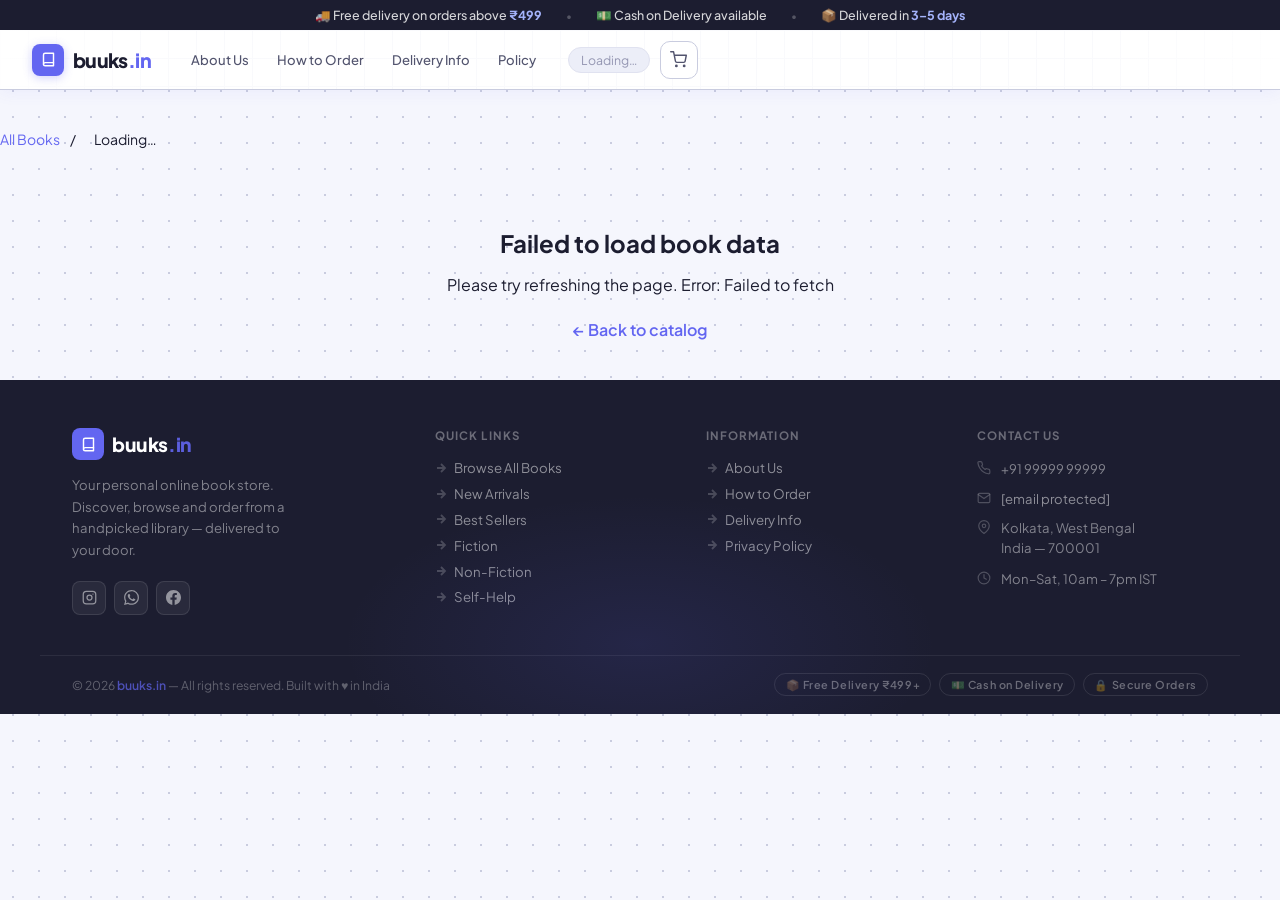
==== product.html @ 6be68ed9 "update" ====
<!DOCTYPE html>
<html lang="en">
<head>
<meta charset="UTF-8"/>
<meta name="viewport" content="width=device-width, initial-scale=1.0"/>
<title>Book Details — Buuks.in</title>
<meta name="description" content="Discover and buy books online at Buuks.in. Free delivery on orders above ₹499."/>
<meta name="keywords" content="buy books online, Indian bookstore, e-books, fiction, non-fiction"/>
<meta property="og:type" content="website"/>
<meta property="og:title" content="Book Details — Buuks.in"/>
<meta property="og:description" content="Discover and buy books online at Buuks.in"/>
<meta property="og:image" content="https://buuks.in/og-image.png"/>
<meta property="og:url" content="https://buuks.in/product.html"/>
<meta name="twitter:card" content="summary_large_image"/>
<meta name="twitter:title" content="Book Details — Buuks.in"/>
<meta name="twitter:description" content="Discover and buy books online at Buuks.in"/>
<meta name="twitter:image" content="https://buuks.in/og-image.png"/>
<link href="https://fonts.googleapis.com/css2?family=Plus+Jakarta+Sans:wght@300;400;500;600;700;800&display=swap" rel="stylesheet"/>
<link rel="stylesheet" href="styles.css">
<style>
.product-hero { display: grid; grid-template-columns: 1fr 1fr; gap: 48px; margin: 60px 0; align-items: start; }
.product-cover-box { position: relative; }
.product-cover { width: 100%; aspect-ratio: 3/4; background: var(--bg-card); border-radius: 12px; overflow: hidden; display: flex; align-items: center; justify-content: center; }
.product-cover img { width: 100%; height: 100%; object-fit: cover; }
.product-info h1 { font-size: 32px; font-weight: 700; margin-bottom: 8px; line-height: 1.2; }
.product-author { font-size: 18px; color: var(--text-secondary); margin-bottom: 24px; }
.product-meta { display: flex; gap: 24px; margin-bottom: 32px; padding: 20px 0; border-top: 1px solid var(--border); border-bottom: 1px solid var(--border); flex-wrap: wrap; }
.pmeta-item { }
.pmeta-label { font-size: 12px; color: var(--text-tertiary); text-transform: uppercase; letter-spacing: 0.5px; margin-bottom: 4px; }
.pmeta-val { font-size: 15px; font-weight: 500; }
.product-desc { margin: 32px 0; line-height: 1.8; color: var(--text-primary); max-height: 400px; overflow-y: auto; padding-right: 12px; }
.product-desc-label { font-size: 12px; text-transform: uppercase; letter-spacing: 0.5px; color: var(--text-tertiary); margin-bottom: 12px; }
.product-desc::-webkit-scrollbar { width: 6px; }
.product-desc::-webkit-scrollbar-track { background: var(--bg-secondary); border-radius: 4px; }
.product-desc::-webkit-scrollbar-thumb { background: var(--border); border-radius: 4px; }
.product-desc::-webkit-scrollbar-thumb:hover { background: var(--text-tertiary); }
.product-price { font-size: 28px; font-weight: 700; margin: 32px 0; }
.product-actions { display: flex; gap: 12px; margin: 32px 0; }
.product-actions button { flex: 1; padding: 16px 24px; border: none; border-radius: 8px; font-size: 15px; font-weight: 600; cursor: pointer; transition: all 0.2s; }
.btn-add-cart { background: var(--accent); color: white; }
.btn-add-cart:hover:not(:disabled) { opacity: 0.9; }
.btn-add-cart.in-cart { background: #10b981; color: white; }
.btn-add-cart:disabled { opacity: 0.5; cursor: not-allowed; }
.btn-order { background: white; color: var(--accent); border: 2px solid var(--accent); }
.btn-order:hover:not(:disabled) { background: var(--accent); color: white; }
.status-badge { display: inline-block; padding: 6px 12px; border-radius: 6px; font-size: 13px; font-weight: 500; margin-bottom: 24px; }
.status-badge.in-stock { background: #EAFCE8; color: #0B7E3A; }
.status-badge.sold-out { background: #FCE8E8; color: #A32D2D; }
.breadcrumb-nav { margin: 40px 0; font-size: 14px; }
.breadcrumb-nav a { color: var(--accent); text-decoration: none; }
.breadcrumb-nav a:hover { text-decoration: underline; }
.breadcrumb-nav span { color: var(--text-secondary); margin: 0 8px; }
.related-books { margin: 80px 0; }
.related-books h2 { font-size: 24px; font-weight: 700; margin-bottom: 32px; }
.related-grid { display: grid; grid-template-columns: repeat(auto-fill, minmax(180px, 1fr)); gap: 24px; }
.error-box { padding: 40px; text-align: center; }
.error-box h2 { font-size: 24px; margin-bottom: 16px; }
.error-box p { color: var(--text-secondary); margin-bottom: 24px; }
.error-box a { color: var(--accent); text-decoration: none; font-weight: 600; }
.loading-state { padding: 60px 20px; text-align: center; }
.loading-state p { color: var(--text-secondary); }
@media (max-width: 768px) {
  .product-hero { grid-template-columns: 1fr; gap: 32px; }
  .product-info h1 { font-size: 24px; }
  .product-meta { gap: 16px; }
  .product-actions { flex-direction: column; }
  .related-grid { grid-template-columns: repeat(auto-fill, minmax(140px, 1fr)); }
}
</style>
</head>
<body>

<!-- ANNOUNCE BAR -->
<div class="announce-bar">
  <span>🚚 Free delivery on orders above <strong>₹499</strong></span>
  <span class="ann-sep">•</span>
  <span>💵 Cash on Delivery available</span>
  <span class="ann-sep">•</span>
  <span>📦 Delivered in <strong>3–5 days</strong></span>
</div>

<!-- TOPBAR -->
<header class="topbar">
  <a class="logo" href="index.html">
    <div class="logo-icon">
      <svg width="15" height="15" viewBox="0 0 24 24" fill="none" stroke="currentColor" stroke-width="2.3" stroke-linecap="round" stroke-linejoin="round"><path d="M4 19.5A2.5 2.5 0 0 1 6.5 17H20"/><path d="M6.5 2H20v20H6.5A2.5 2.5 0 0 1 4 19.5v-15A2.5 2.5 0 0 1 6.5 2z"/></svg>
    </div>
    <span class="logo-name">buuks<span>.in</span></span>
  </a>
  <nav class="nav-links">
    <a href="pages/about.html" class="nav-link">About Us</a>
    <a href="pages/hOrder.html" class="nav-link">How to Order</a>
    <a href="pages/delivery.html" class="nav-link">Delivery Info</a>
    <a href="pages/pPolicy.html" class="nav-link">Policy</a>
  </nav>
  <div class="top-search" style="display:none;">
    <svg width="14" height="14" viewBox="0 0 24 24" fill="none" stroke="currentColor" stroke-width="2" stroke-linecap="round" stroke-linejoin="round"><circle cx="11" cy="11" r="8"/><line x1="21" y1="21" x2="16.65" y2="16.65"/></svg>
    <input type="search" id="searchInput" placeholder="Search title, author, ISBN…"/>
  </div>
  <div class="topbar-right">
    <div class="top-count" id="topCount">Loading…</div>
    <button class="cart-btn" id="cartBtn" title="View Cart">
      <svg width="17" height="17" viewBox="0 0 24 24" fill="none" stroke="currentColor" stroke-width="2" stroke-linecap="round" stroke-linejoin="round"><circle cx="9" cy="21" r="1"/><circle cx="20" cy="21" r="1"/><path d="M1 1h4l2.68 13.39a2 2 0 0 0 2 1.61h9.72a2 2 0 0 0 2-1.61L23 6H6"/></svg>
      <div class="cart-count" id="cartCount">0</div>
    </button>
  </div>
</header>

<!-- BREADCRUMB -->
<div class="container">
  <div class="breadcrumb-nav">
    <a href="index.html">All Books</a>
    <span>/</span>
    <span id="breadcrumbTitle">Loading…</span>
  </div>
</div>

<!-- MAIN CONTENT -->
<main class="container">
  <div id="productContent">
    <div class="loading-state">
      <p>Loading book details…</p>
    </div>
  </div>
</main>

<!-- CART OVERLAY -->
<div class="cart-overlay" id="cartOverlay">
  <div class="cart-backdrop" id="cartBackdrop"></div>
  <div class="cart-panel">
    <div class="cart-header">
      <div class="cart-title">
        <svg width="16" height="16" viewBox="0 0 24 24" fill="none" stroke="currentColor" stroke-width="2.2" stroke-linecap="round" stroke-linejoin="round"><circle cx="9" cy="21" r="1"/><circle cx="20" cy="21" r="1"/><path d="M1 1h4l2.68 13.39a2 2 0 0 0 2 1.61h9.72a2 2 0 0 0 2-1.61L23 6H6"/></svg>
        My Cart
        <span class="cart-title-count" id="cartTitleCount">0 items</span>
      </div>
      <button class="cart-close" id="cartClose">
        <svg width="14" height="14" viewBox="0 0 14 14" fill="none" stroke="currentColor" stroke-width="2"><line x1="1" y1="1" x2="13" y2="13"/><line x1="13" y1="1" x2="1" y2="13"/></svg>
      </button>
    </div>
    <div class="cart-items" id="cartItems">
      <div class="cart-empty">
        <svg width="48" height="48" viewBox="0 0 24 24" fill="none" stroke="currentColor" stroke-width="1" opacity=".25"><circle cx="9" cy="21" r="1"/><circle cx="20" cy="21" r="1"/><path d="M1 1h4l2.68 13.39a2 2 0 0 0 2 1.61h9.72a2 2 0 0 0 2-1.61L23 6H6"/></svg>
        <p>Your cart is empty</p>
        <small>Tap a book to add it to your cart</small>
      </div>
    </div>
    <div class="cart-footer" id="cartFooter" style="display:none">
      <div class="cart-summary">
        <div class="cart-row"><span>Books</span><span id="cartSumItems">0</span></div>
        <div class="cart-row"><span>Subtotal</span><span id="cartSumTotal">₹0</span></div>
        <div class="delivery-row"><span>Delivery</span><span id="cartDelivery">₹50</span></div>
        <div id="freeTip" class="free-tip" style="display:none">🎉 Add <span id="freeAmt"></span> more for <b>FREE delivery!</b></div>
        <div class="cart-total-row"><span>Total Payable</span><span id="cartGrandTotal">₹0</span></div>
      </div>
      <div class="cod-badge">💵 Cash on Delivery · Pay when books arrive</div>
      <div class="cart-checkout-btns">
        <button id="checkoutFormBtn" class="btn-checkout-form">
          <svg width="15" height="15" viewBox="0 0 24 24" fill="none" stroke="currentColor" stroke-width="2.2" stroke-linecap="round" stroke-linejoin="round"><circle cx="9" cy="21" r="1"/><circle cx="20" cy="21" r="1"/><path d="M1 1h4l2.68 13.39a2 2 0 0 0 2 1.61h9.72a2 2 0 0 0 2-1.61L23 6H6"/></svg>
          <span id="checkoutBtnLabel">Place Order Now</span>
        </button>
      </div>
      <button class="btn-clear-cart" id="clearCartBtn">Clear cart</button>
    </div>
  </div>
</div>

<footer>
  <div class="foot-inner">

    <!-- Brand col -->
    <div class="foot-brand-col">
      <a class="foot-logo" href="index.html">
        <div class="foot-logo-icon">
          <svg width="15" height="15" viewBox="0 0 24 24" fill="none" stroke="#fff" stroke-width="2.3" stroke-linecap="round" stroke-linejoin="round"><path d="M4 19.5A2.5 2.5 0 0 1 6.5 17H20"/><path d="M6.5 2H20v20H6.5A2.5 2.5 0 0 1 4 19.5v-15A2.5 2.5 0 0 1 6.5 2z"/></svg>
        </div>
        <span class="foot-logo-name">buuks<span>.in</span></span>
      </a>
      <p class="foot-desc">Your personal online book store. Discover, browse and order from a handpicked library — delivered to your door.</p>
      <div class="foot-social">
        <!-- Instagram -->
        <a href="#" class="foot-social-btn" title="Instagram">
          <svg width="15" height="15" viewBox="0 0 24 24" fill="none" stroke="currentColor" stroke-width="2" stroke-linecap="round" stroke-linejoin="round"><rect x="2" y="2" width="20" height="20" rx="5"/><circle cx="12" cy="12" r="4"/><circle cx="17.5" cy="6.5" r="1" fill="currentColor" stroke="none"/></svg>
        </a>
        <!-- WhatsApp -->
        <a href="#" class="foot-social-btn" title="WhatsApp">
          <svg width="15" height="15" viewBox="0 0 24 24" fill="currentColor"><path d="M17.472 14.382c-.297-.149-1.758-.867-2.03-.967-.273-.099-.471-.148-.67.15-.197.297-.767.966-.94 1.164-.173.199-.347.223-.644.075-.297-.15-1.255-.463-2.39-1.475-.883-.788-1.48-1.761-1.653-2.059-.173-.297-.018-.458.13-.606.134-.133.298-.347.446-.52.149-.174.198-.298.298-.497.099-.198.05-.371-.025-.52-.075-.149-.669-1.612-.916-2.207-.242-.579-.487-.5-.669-.51-.173-.008-.371-.01-.57-.01-.198 0-.52.074-.792.372-.272.297-1.04 1.016-1.04 2.479 0 1.462 1.065 2.875 1.213 3.074.149.198 2.096 3.2 5.077 4.487.709.306 1.262.489 1.694.625.712.227 1.36.195 1.871.118.571-.085 1.758-.719 2.006-1.413.248-.694.248-1.289.173-1.413-.074-.124-.272-.198-.57-.347m-5.421 7.403h-.004a9.87 9.87 0 0 1-5.031-1.378l-.361-.214-3.741.982.998-3.648-.235-.374a9.86 9.86 0 0 1-1.51-5.26c.001-5.45 4.436-9.884 9.888-9.884 2.64 0 5.122 1.03 6.988 2.898a9.825 9.825 0 0 1 2.893 6.994c-.003 5.45-4.437 9.884-9.885 9.884m8.413-18.297A11.815 11.815 0 0 0 12.05 0C5.495 0 .16 5.335.157 11.892c0 2.096.547 4.142 1.588 5.945L.057 24l6.305-1.654a11.882 11.882 0 0 0 5.683 1.448h.005c6.554 0 11.89-5.335 11.893-11.893a11.821 11.821 0 0 0-3.48-8.413Z"/></svg>
        </a>
        <!-- Facebook -->
        <a href="#" class="foot-social-btn" title="Facebook">
          <svg width="15" height="15" viewBox="0 0 24 24" fill="currentColor"><path d="M24 12.073c0-6.627-5.373-12-12-12s-12 5.373-12 12c0 5.99 4.388 10.954 10.125 11.854v-8.385H7.078v-3.47h3.047V9.43c0-3.007 1.792-4.669 4.533-4.669 1.312 0 2.686.235 2.686.235v2.953H15.83c-1.491 0-1.956.925-1.956 1.874v2.25h3.328l-.532 3.47h-2.796v8.385C19.612 23.027 24 18.062 24 12.073z"/></svg>
        </a>
      </div>
    </div>

    <!-- Quick Links -->
    <div>
      <div class="foot-col-title">Quick Links</div>
      <div class="foot-links">
        <a href="#" class="foot-link">
          <svg width="12" height="12" viewBox="0 0 12 12" fill="none" stroke="currentColor" stroke-width="1.8"><path d="M2 6h8M6 2l4 4-4 4"/></svg>
          Browse All Books
        </a>
        <a href="#" class="foot-link">
          <svg width="12" height="12" viewBox="0 0 12 12" fill="none" stroke="currentColor" stroke-width="1.8"><path d="M2 6h8M6 2l4 4-4 4"/></svg>
          New Arrivals
        </a>
        <a href="#" class="foot-link">
          <svg width="12" height="12" viewBox="0 0 12 12" fill="none" stroke="currentColor" stroke-width="1.8"><path d="M2 6h8M6 2l4 4-4 4"/></svg>
          Best Sellers
        </a>
        <a href="#" class="foot-link">
          <svg width="12" height="12" viewBox="0 0 12 12" fill="none" stroke="currentColor" stroke-width="1.8"><path d="M2 6h8M6 2l4 4-4 4"/></svg>
          Fiction
        </a>
        <a href="#" class="foot-link">
          <svg width="12" height="12" viewBox="0 0 12 12" fill="none" stroke="currentColor" stroke-width="1.8"><path d="M2 6h8M6 2l4 4-4 4"/></svg>
          Non-Fiction
        </a>
        <a href="#" class="foot-link">
          <svg width="12" height="12" viewBox="0 0 12 12" fill="none" stroke="currentColor" stroke-width="1.8"><path d="M2 6h8M6 2l4 4-4 4"/></svg>
          Self-Help
        </a>
      </div>
    </div>

    <!-- Info -->
    <div>
      <div class="foot-col-title">Information</div>
      <div class="foot-links">
        <a href="/pages/about.html" class="foot-link">
          <svg width="12" height="12" viewBox="0 0 12 12" fill="none" stroke="currentColor" stroke-width="1.8"><path d="M2 6h8M6 2l4 4-4 4"/></svg>
          About Us
        </a>
        <a href="/pages/hOrder.html" class="foot-link">
          <svg width="12" height="12" viewBox="0 0 12 12" fill="none" stroke="currentColor" stroke-width="1.8"><path d="M2 6h8M6 2l4 4-4 4"/></svg>
          How to Order
        </a>
        <a href="/pages/delivery.html" class="foot-link">
          <svg width="12" height="12" viewBox="0 0 12 12" fill="none" stroke="currentColor" stroke-width="1.8"><path d="M2 6h8M6 2l4 4-4 4"/></svg>
          Delivery Info
        </a>
        <a href="/pages/pPolicy.html" class="foot-link">
          <svg width="12" height="12" viewBox="0 0 12 12" fill="none" stroke="currentColor" stroke-width="1.8"><path d="M2 6h8M6 2l4 4-4 4"/></svg>
          Privacy Policy
        </a>
      </div>
    </div>

    <!-- Contact -->
    <div>
      <div class="foot-col-title">Contact Us</div>
      <div class="foot-contact-item">
        <svg width="14" height="14" viewBox="0 0 24 24" fill="none" stroke="currentColor" stroke-width="2" stroke-linecap="round" stroke-linejoin="round"><path d="M22 16.92v3a2 2 0 0 1-2.18 2 19.79 19.79 0 0 1-8.63-3.07A19.5 19.5 0 0 1 4.69 12 19.79 19.79 0 0 1 1.61 3.18 2 2 0 0 1 3.6 1h3a2 2 0 0 1 2 1.72c.127.96.361 1.903.7 2.81a2 2 0 0 1-.45 2.11L7.91 8.6a16 16 0 0 0 6 6l.91-.91a2 2 0 0 1 2.11-.45c.907.339 1.85.573 2.81.7A2 2 0 0 1 21.73 16z"/></svg>
        <span>+91 99999 99999</span>
      </div>
      <div class="foot-contact-item">
        <svg width="14" height="14" viewBox="0 0 24 24" fill="none" stroke="currentColor" stroke-width="2" stroke-linecap="round" stroke-linejoin="round"><path d="M4 4h16c1.1 0 2 .9 2 2v12c0 1.1-.9 2-2 2H4c-1.1 0-2-.9-2-2V6c0-1.1.9-2 2-2z"/><polyline points="22,6 12,13 2,6"/></svg>
        <a href="/cdn-cgi/l/email-protection#29414c454546694b5c5c425a074047"><span class="__cf_email__" data-cfemail="234b464f4f4c6341565648500d4a4d">[email&#160;protected]</span></a>
      </div>
      <div class="foot-contact-item">
        <svg width="14" height="14" viewBox="0 0 24 24" fill="none" stroke="currentColor" stroke-width="2" stroke-linecap="round" stroke-linejoin="round"><path d="M21 10c0 7-9 13-9 13s-9-6-9-13a9 9 0 0 1 18 0z"/><circle cx="12" cy="10" r="3"/></svg>
        <span>Kolkata, West Bengal<br/>India — 700001</span>
      </div>
      <div class="foot-contact-item" style="margin-top:0.75rem">
        <svg width="14" height="14" viewBox="0 0 24 24" fill="none" stroke="currentColor" stroke-width="2" stroke-linecap="round" stroke-linejoin="round"><circle cx="12" cy="12" r="10"/><polyline points="12 6 12 12 16 14"/></svg>
        <span>Mon–Sat, 10am – 7pm IST</span>
      </div>
    </div>

  </div>

  <!-- Bottom bar -->
  <div class="foot-bottom">
    <div class="foot-copy">© 2026 <span>buuks.in</span> — All rights reserved. Built with ♥ in India</div>
    <div class="foot-badges">
      <span class="foot-badge">📦 Free Delivery ₹499+</span>
      <span class="foot-badge">💵 Cash on Delivery</span>
      <span class="foot-badge">🔒 Secure Orders</span>
      
    </div>
  </div>
</footer>

<!-- ══ CUSTOM ORDER FORM OVERLAY ══ -->
<div class="order-overlay" id="orderOverlay">
  <div class="order-backdrop" id="orderBackdrop"></div>
  <div class="order-modal" id="orderModal">
    <div class="om-header">
      <div class="om-header-left">
        <div class="om-pretitle">buuks.in — Checkout</div>
        <div class="om-title">Complete Your Order</div>
      </div>
      <button class="om-close" id="omClose">
        <svg width="13" height="13" viewBox="0 0 13 13" fill="none" stroke="currentColor" stroke-width="2"><line x1="1" y1="1" x2="12" y2="12"/><line x1="12" y1="1" x2="1" y2="12"/></svg>
      </button>
    </div>

    <!-- Cart summary -->
    <div class="om-cart-summary" id="omCartSummary"></div>

    <!-- Customer form -->
    <div class="om-form" id="omForm">
      <div class="om-row">
        <div class="om-field">
          <label class="om-label">Full Name <span>*</span></label>
          <input class="om-input" id="omName" type="text" placeholder="e.g. Rahul Sharma" autocomplete="name"/>
        </div>
        <div class="om-field">
          <label class="om-label">Phone / WhatsApp <span>*</span></label>
          <input class="om-input" id="omPhone" type="tel" placeholder="e.g. 9830012345" autocomplete="tel"/>
        </div>
      </div>
      <div class="om-field">
        <label class="om-label">Email Address <span>*</span></label>
        <input class="om-input" id="omEmail" type="email" placeholder="e.g. rahul@email.com" autocomplete="email"/>
      </div>
      <div class="om-field">
        <label class="om-label">Delivery Address <span>*</span></label>
        <textarea class="om-textarea" id="omAddress" placeholder="House/Flat No., Street, Area, City, PIN Code" rows="3" autocomplete="street-address"></textarea>
      </div>
      <div class="om-field">
        <label class="om-label">Special Instructions</label>
        <textarea class="om-textarea" id="omNote" placeholder="Any special requests or delivery instructions…" rows="2"></textarea>
      </div>
      <button class="om-submit" id="omSubmit">
        <div class="om-spinner"></div>
        <span class="om-btn-text">
          <svg width="16" height="16" viewBox="0 0 24 24" fill="none" stroke="currentColor" stroke-width="2.5" stroke-linecap="round" stroke-linejoin="round"><polyline points="20 6 9 17 4 12"/></svg>
          Confirm Order
        </span>
      </button>
    </div>
  </div>
</div>

<!-- ══ ORDER SUCCESS OVERLAY ══ -->
<div class="order-success-overlay" id="orderSuccessOverlay">
  <div class="os-confetti" id="osConfetti"></div>
  <div class="os-icon">
    <svg width="40" height="40" viewBox="0 0 24 24" fill="none" stroke="currentColor" stroke-width="2.8" stroke-linecap="round" stroke-linejoin="round">
      <polyline points="20 6 9 17 4 12"/>
    </svg>
  </div>
  <div class="os-label">Order Confirmed</div>
  <div class="os-title">Your order is placed! 🎉</div>
  <div class="os-sub" id="os-sub-msg">We've saved your order. Our team will contact you to confirm delivery!</div>
  <div class="os-order-id" id="osOrderId">Order #BK000001</div>
  <button class="os-back" id="osBackBtn">Continue Shopping</button>
</div>

<!-- JSON-LD STRUCTURED DATA PLACEHOLDER -->
<script type="application/ld+json" id="bookSchemaScript">
{}
</script>

<script src="product-script.js"></script>
</body>
</html>
---- styles.css ----
:root {
  --white:     #ffffff;
  --bg:        #f5f6fd;
  --surface:   #eceef8;
  --border:    #e0e2f0;
  --border2:   #c9ccdf;
  --text:      #1c1d30;
  --text2:     #52546e;
  --text3:     #9496b2;
  --accent:    #6366f1;
  --accent-h:  #4f52e0;
  --accent-bg: #eef0ff;
  --accent-s:  #dde0ff;
  --green:     #15a05b;
  --green-bg:  #e8faf2;
  --red:       #e5495e;
  --red-bg:    #fff0f2;
  --amber:     #d97706;
  --amber-bg:  #fff8ec;
  --sh-sm: 0 1px 4px rgba(28,29,48,0.07);
  --sh-md: 0 4px 18px rgba(28,29,48,0.09);
  --sh-lg: 0 12px 40px rgba(28,29,48,0.13);
  --r: 12px; --r-sm: 8px; --r-lg: 16px;
}
*,*::before,*::after{box-sizing:border-box;margin:0;padding:0}
html{scroll-behavior:smooth}
body{font-family:'Plus Jakarta Sans',sans-serif;background-color:var(--bg);background-image:radial-gradient(var(--border2) 1.2px,transparent 1.2px);background-size:26px 26px;color:var(--text);min-height:100vh;-webkit-font-smoothing:antialiased}

/* ── ANNOUNCE BAR ── */
.announce-bar{
  background:var(--text);
  color:rgba(255,255,255,0.82);
  font-size:0.78rem;font-weight:500;
  text-align:center;padding:0.45rem 1rem;
  display:flex;align-items:center;justify-content:center;
  gap:1.5rem;flex-wrap:wrap;
  position:relative;z-index:400;
}
.announce-bar strong{color:#a5b4fc}
.ann-sep{opacity:0.3;font-size:0.65rem}
@media(max-width:480px){.ann-sep{display:none}.announce-bar{font-size:0.72rem;gap:0.75rem;padding:0.4rem 0.75rem}}

/* ── TRUST STRIP ── */
.trust-strip{
  background:var(--white);
  border-bottom:1.5px solid var(--border);
  padding:0.8rem 2rem;
  display:flex;align-items:center;justify-content:center;
  gap:2.5rem;flex-wrap:wrap;
}
.trust-item{
  display:flex;align-items:center;gap:0.5rem;
  font-size:0.8rem;font-weight:600;color:var(--text2);
  white-space:nowrap;
}
.trust-item svg{color:var(--accent);flex-shrink:0}
.trust-item b{color:var(--text)}
@media(max-width:768px){.trust-strip{gap:1.25rem;padding:0.7rem 1rem}}
@media(max-width:480px){.trust-item{font-size:0.72rem}.trust-strip{gap:0.9rem;padding:0.6rem 0.75rem}}

/* ── TOPBAR ── */
.topbar{
  background-color: var(--white);
  background-image:
    linear-gradient(var(--border) 1px, transparent 1px),
    linear-gradient(90deg, var(--border) 1px, transparent 1px);
  background-size: 28px 28px;
  border-bottom: 1.5px solid var(--border2);
  position:sticky;top:0;z-index:300;
  height:60px;
  display:flex;align-items:center;
  padding:0 2rem;gap:1.25rem;
  box-shadow: 0 2px 16px rgba(99,102,241,0.07);
}
/* white centre fade so text is readable over grid */
.topbar::before{
  content:'';position:absolute;inset:0;pointer-events:none;
  background:
    linear-gradient(90deg,
      rgba(255,255,255,0.97) 0%,
      rgba(255,255,255,0.82) 14%,
      rgba(255,255,255,0.82) 86%,
      rgba(255,255,255,0.97) 100%
    );
}

.logo{display:flex;align-items:center;gap:0.55rem;text-decoration:none;flex-shrink:0;position:relative;z-index:1}
.logo-icon{
  width:32px;height:32px;
  background:var(--accent);border-radius:8px;
  display:grid;place-items:center;color:#fff;
  box-shadow:0 2px 10px rgba(99,102,241,0.3);
  flex-shrink:0;
}
.logo-name{font-size:1.22rem;font-weight:800;color:var(--text);letter-spacing:-0.03em}
.logo-name span{color:var(--accent)}

/* nav links */
.nav-links{display:flex;align-items:center;gap:0.25rem;margin-left:0.5rem;position:relative;z-index:1}
.nav-link{
  font-size:0.82rem;font-weight:500;color:var(--text2);
  text-decoration:none;padding:0.35rem 0.75rem;border-radius:7px;
  transition:all 0.15s;white-space:nowrap;
}
.nav-link:hover{color:var(--accent);background:var(--accent-bg)}
.nav-link.active{color:var(--accent);background:var(--accent-bg);border:1px solid var(--accent-s)}

.top-search{flex:1;max-width:380px;position:relative;margin-left:auto;z-index:1}
.top-search svg{position:absolute;left:0.8rem;top:50%;transform:translateY(-50%);color:var(--text3);pointer-events:none}
.top-search input{
  width:100%;height:37px;
  padding:0 0.9rem 0 2.4rem;
  border:1.5px solid var(--border2);
  border-radius:9px;background:var(--surface);
  font-family:'Plus Jakarta Sans',sans-serif;
  font-size:0.855rem;color:var(--text);
  outline:none;
  transition:border-color 0.15s,box-shadow 0.15s,background 0.15s;
}
.top-search input:focus{
  border-color:var(--accent);background:var(--white);
  box-shadow:0 0 0 3px rgba(99,102,241,0.12);
}
.top-search input::placeholder{color:var(--text3)}

.topbar-right{display:flex;align-items:center;gap:0.6rem;flex-shrink:0;position:relative;z-index:1}
.top-count{
  font-size:0.77rem;color:var(--text3);
  background:var(--surface);border:1px solid var(--border);
  padding:0.25rem 0.75rem;border-radius:20px;white-space:nowrap;
}
.top-count strong{color:var(--accent);font-weight:700}

/* Cart button */
.cart-btn{
  position:relative;width:38px;height:38px;
  border:1.5px solid var(--border2);border-radius:10px;
  background:var(--white);cursor:pointer;
  display:grid;place-items:center;
  color:var(--text2);transition:all 0.15s;flex-shrink:0;z-index:1;
}
.cart-btn:hover{border-color:var(--accent);color:var(--accent);background:var(--accent-bg)}
.cart-count{
  position:absolute;top:-5px;right:-5px;
  min-width:17px;height:17px;
  background:var(--red);color:#fff;
  border-radius:20px;font-size:0.65rem;font-weight:700;
  display:none;align-items:center;justify-content:center;
  padding:0 3px;border:2px solid var(--white);
}
.cart-count.show{display:flex}

/* mobile */
@media(max-width:768px){
  .nav-links{display:none !important}
  .topbar{padding:0 1rem;height:54px;gap:0.5rem}
  .top-count{display:none}
  .top-search{max-width:150px}
  .top-search input{font-size:0.78rem}
  .logo-name{font-size:1rem}
}
@media(max-width:600px){
  .topbar{gap:0.4rem;padding:0 0.75rem}
  .top-search{max-width:120px}
  .top-search input{font-size:0.75rem;height:34px;padding:0 0.7rem 0 2.2rem}
  .logo-name{font-size:0.95rem}
}
@media(max-width:480px){
  .top-search{max-width:none}
}

/* ── HERO ── */
.hero{
  background:var(--white);
  border-bottom:1px solid var(--border);
  padding:3.2rem 1.5rem 2.8rem;
  text-align:center;
  position:relative;overflow:hidden;
  min-height:320px;
  display:flex;flex-direction:column;align-items:center;justify-content:center;
}
/* large soft orbs */
.hero::before{
  content:'';position:absolute;inset:0;pointer-events:none;
  background:
    radial-gradient(circle 280px at 12% 40%, rgba(99,102,241,0.07), transparent),
    radial-gradient(circle 220px at 88% 30%, rgba(139,92,246,0.06), transparent),
    radial-gradient(circle 180px at 50% 95%, rgba(99,102,241,0.05), transparent);
}
.hero-badge{display:inline-flex;align-items:center;gap:0.38rem;background:var(--accent-bg);color:var(--accent);font-size:0.7rem;font-weight:700;letter-spacing:0.08em;text-transform:uppercase;padding:0.28rem 0.8rem;border-radius:20px;border:1px solid var(--accent-s);margin-bottom:1.1rem;position:relative;z-index:1}
.hero-badge span{width:6px;height:6px;background:var(--accent);border-radius:50%;display:inline-block}
.hero h1{font-size:clamp(1.8rem,4.5vw,3.2rem);font-weight:800;color:var(--text);line-height:1.15;letter-spacing:-0.03em;position:relative;z-index:1}
.hero h1 b{color:var(--accent)}
.hero-sub{margin:0.9rem auto 0;max-width:440px;font-size:0.97rem;color:var(--text2);line-height:1.65;position:relative;z-index:1}
.hero-stats{display:flex;justify-content:center;gap:0;margin-top:2rem;background:var(--surface);border:1px solid var(--border);border-radius:var(--r-lg);overflow:hidden;max-width:420px;margin-inline:auto;position:relative;z-index:1;margin-top:2rem}
.hstat{flex:1;padding:0.9rem 0.5rem;text-align:center;border-right:1px solid var(--border)}
.hstat:last-child{border-right:none}
.hstat-n{font-size:1.55rem;font-weight:800;color:var(--text);line-height:1;letter-spacing:-0.02em}
.hstat-l{font-size:0.68rem;color:var(--text3);margin-top:0.2rem;font-weight:500;letter-spacing:0.04em;text-transform:uppercase}

/* floating SVG elements */
.hero-floats{position:absolute;inset:0;pointer-events:none;overflow:hidden;z-index:0}
.hf{position:absolute;opacity:0.055;}
/* gentle slow float animation */
@keyframes hfloat{
  0%,100%{transform:translateY(0px) rotate(0deg)}
  33%{transform:translateY(-10px) rotate(3deg)}
  66%{transform:translateY(5px) rotate(-2deg)}
}
@keyframes hfloat2{
  0%,100%{transform:translateY(0px) rotate(0deg)}
  33%{transform:translateY(8px) rotate(-4deg)}
  66%{transform:translateY(-6px) rotate(2deg)}
}
.hf:nth-child(1){top:8%;left:4%;animation:hfloat 9s ease-in-out infinite}
.hf:nth-child(2){top:15%;right:5%;animation:hfloat2 11s ease-in-out infinite}
.hf:nth-child(3){bottom:10%;left:8%;animation:hfloat2 13s ease-in-out infinite}
.hf:nth-child(4){bottom:18%;right:4%;animation:hfloat 10s ease-in-out infinite}
.hf:nth-child(5){top:45%;left:0.5%;animation:hfloat 14s ease-in-out infinite}
.hf:nth-child(6){top:30%;right:1%;animation:hfloat2 12s ease-in-out infinite}
/* tiny ink dots scattered */
.hf-dot{position:absolute;border-radius:50%;background:var(--accent);opacity:0.08}

/* ── FILTER BAR ── */
.filter-bar{background:rgba(255,255,255,0.95);backdrop-filter:blur(12px);border-bottom:1px solid var(--border);padding:0.65rem 1.5rem;display:flex;gap:0.45rem;align-items:center;flex-wrap:nowrap;overflow-x:auto;position:sticky;top:56px;z-index:200;-webkit-overflow-scrolling:touch;scrollbar-width:none}
.filter-bar::-webkit-scrollbar{display:none}
.fchip{height:30px;padding:0 0.8rem;border:1.5px solid var(--border);border-radius:20px;background:var(--white);font-family:'Plus Jakarta Sans',sans-serif;font-size:0.8rem;color:var(--text2);cursor:pointer;outline:none;appearance:none;white-space:nowrap;flex-shrink:0;transition:all 0.15s}
.fchip:hover,.fchip:focus{border-color:var(--accent);color:var(--accent)}
.fchip.on{background:var(--accent-bg);border-color:var(--accent);color:var(--accent);font-weight:600}
select.fchip{padding-right:1.7rem;background-image:url("data:image/svg+xml,%3Csvg xmlns='http://www.w3.org/2000/svg' width='10' height='6'%3E%3Cpath fill='%239496b2' d='M5 6L0 0h10z'/%3E%3C/svg%3E");background-repeat:no-repeat;background-position:right 0.6rem center}
.fdivider{width:1px;height:18px;background:var(--border);flex-shrink:0;margin:0 0.1rem}
.view-tog{margin-left:auto;flex-shrink:0;display:flex;background:var(--surface);border-radius:8px;padding:3px;gap:2px}
.vbtn{width:28px;height:26px;border:none;background:transparent;border-radius:5px;cursor:pointer;display:grid;place-items:center;color:var(--text3);transition:all 0.15s}
.vbtn.on{background:var(--white);color:var(--accent);box-shadow:var(--sh-sm)}

/* ── ACTIVE TAGS ── */
.atags{display:flex;gap:0.35rem;flex-wrap:wrap;padding:0.55rem 1.5rem 0;min-height:0}
.atag{display:inline-flex;align-items:center;gap:0.3rem;height:24px;padding:0 0.6rem;background:var(--accent-bg);color:var(--accent);border:1px solid var(--accent-s);border-radius:20px;font-size:0.74rem;font-weight:600;cursor:pointer;transition:background 0.12s}
.atag:hover{background:var(--accent-s)}

/* ── RESULTS ROW ── */
.results-row{padding:0.6rem 1.5rem 0.4rem;display:flex;align-items:center;justify-content:space-between;gap:0.75rem;flex-wrap:wrap}
.rtext{font-size:0.8rem;color:var(--text3)}
.rtext strong{color:var(--text);font-weight:600}
.sort-row{display:flex;align-items:center;gap:0.4rem}
.sort-lbl{font-size:0.77rem;color:var(--text3);white-space:nowrap}
select.sort-sel{height:28px;padding:0 1.5rem 0 0.6rem;border:1.5px solid var(--border);border-radius:7px;background:var(--white);font-family:'Plus Jakarta Sans',sans-serif;font-size:0.78rem;color:var(--text);cursor:pointer;outline:none;appearance:none;background-image:url("data:image/svg+xml,%3Csvg xmlns='http://www.w3.org/2000/svg' width='10' height='6'%3E%3Cpath fill='%239496b2' d='M5 6L0 0h10z'/%3E%3C/svg%3E");background-repeat:no-repeat;background-position:right 0.45rem center;transition:border-color 0.15s}
select.sort-sel:focus{border-color:var(--accent)}

/* ── CATALOG GRID ── */
#catalog{padding:1rem 1.5rem 5rem;display:grid;grid-template-columns:repeat(auto-fill,minmax(175px,1fr));gap:1.1rem}
#catalog.list-view{grid-template-columns:1fr;gap:0.45rem}

/* ── BOOK CARD ── */
.bcard{background:var(--white);border:1px solid var(--border);border-radius:var(--r-lg);overflow:hidden;display:flex;flex-direction:column;transition:box-shadow 0.2s,transform 0.2s,border-color 0.2s;animation:fadeUp 0.32s ease both;cursor:pointer}
@keyframes fadeUp{from{opacity:0;transform:translateY(10px)}to{opacity:1;transform:translateY(0)}}
.bcard:hover{box-shadow:var(--sh-lg);transform:translateY(-3px);border-color:var(--border2)}
.cover{position:relative;padding-top:142%;background:linear-gradient(145deg,var(--surface),#e4e6f5);overflow:hidden;flex-shrink:0}
.cover img{position:absolute;inset:0;width:100%;height:100%;object-fit:cover;transition:transform 0.4s ease}
.bcard:hover .cover img{transform:scale(1.04)}
.cover-ph{position:absolute;inset:0;display:flex;flex-direction:column;align-items:center;justify-content:center;gap:0.6rem;padding:1.2rem;text-align:center}
.cover-ph-ico{width:42px;height:42px;background:var(--border);border-radius:10px;display:grid;place-items:center;color:var(--text3)}
.cover-ph-t{font-size:0.82rem;font-weight:600;color:var(--text2);line-height:1.3}
.sbadge{position:absolute;top:8px;right:8px;font-size:0.62rem;font-weight:700;letter-spacing:0.05em;text-transform:uppercase;padding:0.2rem 0.5rem;border-radius:20px}
.sbadge.in{background:var(--green-bg);color:var(--green)}
.sbadge.out{background:var(--red-bg);color:var(--red)}
.gpill{position:absolute;bottom:8px;left:8px;font-size:0.62rem;font-weight:600;padding:0.2rem 0.55rem;border-radius:20px;background:rgba(255,255,255,0.92);color:var(--text2);border:1px solid rgba(255,255,255,0.7);backdrop-filter:blur(4px);max-width:110px;white-space:nowrap;overflow:hidden;text-overflow:ellipsis}
.cbody{padding:0.85rem 0.9rem 0;display:flex;flex-direction:column;gap:0.18rem;flex:1}
.ctitle{font-size:0.93rem;font-weight:700;color:var(--text);line-height:1.3;letter-spacing:-0.01em}
.cauthor{font-size:0.78rem;color:var(--text2);font-weight:400}
.cmeta{display:flex;flex-wrap:wrap;gap:0.3rem;margin-top:0.25rem}
.ctag{font-size:0.67rem;font-weight:500;background:var(--surface);color:var(--text3);padding:0.15rem 0.45rem;border-radius:5px}
.cfoot{padding:0.65rem 0.9rem 0.85rem;display:flex;align-items:center;justify-content:space-between;border-top:1px solid var(--border);margin-top:0.65rem;gap:0.5rem}
.cprice{font-size:1.05rem;font-weight:800;color:var(--text);letter-spacing:-0.02em;flex-shrink:0}
.btn-addcart{height:30px;padding:0 0.8rem;background:var(--accent);color:#fff;border:none;border-radius:7px;font-family:'Plus Jakarta Sans',sans-serif;font-size:0.75rem;font-weight:600;cursor:pointer;display:flex;align-items:center;gap:0.3rem;transition:background 0.15s,transform 0.1s;white-space:nowrap;flex-shrink:0}
.btn-addcart:hover{background:var(--accent-h)}
.btn-addcart:active{transform:scale(0.95)}
.btn-addcart.in-cart{background:var(--green);gap:0.3rem}
.btn-addcart.sold{background:var(--surface);color:var(--text3);cursor:not-allowed;pointer-events:none}

/* ── LIST VIEW ── */
.list-view .bcard{flex-direction:row;border-radius:var(--r);max-height:105px}
.list-view .cover{width:70px;min-width:70px;padding-top:0;height:105px;border-radius:0}
.list-view .cover img{position:static;width:70px;height:105px}
.list-view .gpill,.list-view .sbadge{display:none}
.list-view .cbody{flex-direction:row;align-items:center;gap:0.75rem;padding:0 0.9rem;flex-wrap:nowrap;overflow:hidden}
.list-view .ctitle{font-size:0.88rem;flex:1.5;min-width:0;white-space:nowrap;overflow:hidden;text-overflow:ellipsis}
.list-view .cauthor{flex:1;min-width:80px;white-space:nowrap;overflow:hidden;text-overflow:ellipsis}
.list-view .cmeta{flex:0 0 auto}
.list-view .cfoot{border:none;padding:0 0.9rem 0 0;flex:0 0 auto;margin:0;gap:0.6rem}

/* ── STATES ── */
.statebox{grid-column:1/-1;display:flex;flex-direction:column;align-items:center;justify-content:center;padding:5rem 2rem;gap:0.9rem;color:var(--text3)}
.statebox p{font-size:1.1rem;font-weight:600;color:var(--text2)}
.statebox small{font-size:0.8rem}
.spinner{width:30px;height:30px;border:2.5px solid var(--border);border-top-color:var(--accent);border-radius:50%;animation:spin 0.7s linear infinite}
@keyframes spin{to{transform:rotate(360deg)}}

/* ── SETUP NOTICE ── */
.setup-notice{margin:1rem 1.5rem 0;background:var(--white);border:1px solid var(--border);border-left:3px solid var(--accent);border-radius:var(--r);padding:1.1rem 1.25rem;display:none}
.setup-notice h4{font-size:0.88rem;font-weight:700;color:var(--text);margin-bottom:0.5rem;display:flex;align-items:center;gap:0.45rem}
.setup-notice p{font-size:0.81rem;color:var(--text2);line-height:1.6;margin-bottom:0.3rem}
.setup-notice code{display:block;font-size:0.76rem;background:var(--surface);padding:0.22rem 0.55rem;border-radius:5px;font-family:monospace;color:var(--accent);word-break:break-all;margin:0.22rem 0}

/* ══════════════════════════════════════
   PRODUCT DETAIL PAGE (overlay)
══════════════════════════════════════ */
.detail-overlay{position:fixed;inset:0;z-index:500;display:flex;flex-direction:column;opacity:0;pointer-events:none;transition:opacity 0.25s}
.detail-overlay.open{opacity:1;pointer-events:all}
.detail-backdrop{position:absolute;inset:0;background:rgba(28,29,48,0.45);backdrop-filter:blur(4px)}
.detail-panel{position:absolute;top:0;right:0;bottom:0;width:100%;max-width:820px;background:var(--bg);background-image:radial-gradient(var(--border2) 1px,transparent 1px);background-size:24px 24px;overflow-y:auto;display:flex;flex-direction:column;transform:translateX(100%);transition:transform 0.3s cubic-bezier(0.4,0,0.2,1)}
.detail-overlay.open .detail-panel{transform:translateX(0)}
.detail-header{background:rgba(255,255,255,0.93);backdrop-filter:blur(16px);border-bottom:1px solid var(--border);padding:0 1.5rem;height:56px;display:flex;align-items:center;gap:1rem;position:sticky;top:0;z-index:10;flex-shrink:0}
.detail-back{display:flex;align-items:center;gap:0.4rem;background:none;border:none;cursor:pointer;font-family:'Plus Jakarta Sans',sans-serif;font-size:0.85rem;font-weight:600;color:var(--text2);padding:0.4rem 0.6rem;border-radius:8px;transition:all 0.15s}
.detail-back:hover{background:var(--surface);color:var(--accent)}
.detail-back svg{flex-shrink:0}
.detail-breadcrumb{font-size:0.8rem;color:var(--text3);margin-left:auto}
.detail-breadcrumb span{color:var(--text);font-weight:600}

.detail-body{padding:1.5rem;flex:1}
.detail-grid{display:grid;grid-template-columns:280px 1fr;gap:2rem;align-items:start}
.detail-cover-wrap{position:relative}
.detail-cover{width:100%;aspect-ratio:3/4;border-radius:var(--r-lg);overflow:hidden;background:linear-gradient(145deg,var(--surface),#e4e6f5);box-shadow:var(--sh-lg)}
.detail-cover img{width:100%;height:100%;object-fit:cover}
.detail-cover-ph{width:100%;height:100%;display:flex;flex-direction:column;align-items:center;justify-content:center;gap:1rem;padding:2rem}
.detail-cover-ph svg{opacity:0.3}
.detail-cover-ph p{font-size:1rem;font-weight:600;color:var(--text2);text-align:center}
.detail-avail-badge{display:inline-flex;align-items:center;gap:0.4rem;font-size:0.72rem;font-weight:700;letter-spacing:0.05em;text-transform:uppercase;padding:0.28rem 0.7rem;border-radius:20px;margin-top:0.9rem}
.detail-avail-badge.in{background:var(--green-bg);color:var(--green)}
.detail-avail-badge.out{background:var(--red-bg);color:var(--red)}
.detail-avail-badge span{width:6px;height:6px;border-radius:50%;background:currentColor;display:inline-block}

.detail-info{display:flex;flex-direction:column;gap:1rem}
.detail-genre{display:inline-flex;align-items:center;background:var(--accent-bg);color:var(--accent);font-size:0.72rem;font-weight:700;letter-spacing:0.06em;text-transform:uppercase;padding:0.25rem 0.7rem;border-radius:20px;border:1px solid var(--accent-s)}
.detail-title{font-size:1.75rem;font-weight:800;color:var(--text);line-height:1.2;letter-spacing:-0.02em}
.detail-author{font-size:1rem;color:var(--text2);font-weight:500}
.detail-meta-grid{display:grid;grid-template-columns:1fr 1fr;gap:0.5rem}
.dmeta-item{background:var(--white);border:1px solid var(--border);border-radius:var(--r-sm);padding:0.6rem 0.85rem}
.dmeta-label{font-size:0.67rem;color:var(--text3);text-transform:uppercase;letter-spacing:0.06em;font-weight:600;margin-bottom:0.15rem}
.dmeta-val{font-size:0.88rem;color:var(--text);font-weight:600}
.detail-desc-label{font-size:0.75rem;color:var(--text3);text-transform:uppercase;letter-spacing:0.06em;font-weight:600}
.detail-desc{font-size:0.93rem;color:var(--text2);line-height:1.7;margin-top:0.3rem}
.detail-price-row{display:flex;align-items:center;gap:1rem;flex-wrap:wrap}
.detail-price{font-size:2rem;font-weight:800;color:var(--text);letter-spacing:-0.03em}
.detail-actions{display:flex;gap:0.75rem;flex-wrap:wrap}
.btn-detail-cart{height:44px;padding:0 1.5rem;background:var(--accent);color:#fff;border:none;border-radius:10px;font-family:'Plus Jakarta Sans',sans-serif;font-size:0.9rem;font-weight:700;cursor:pointer;display:flex;align-items:center;gap:0.5rem;transition:background 0.15s,transform 0.1s}
.btn-detail-cart:hover{background:var(--accent-h)}
.btn-detail-cart:active{transform:scale(0.97)}
.btn-detail-cart.in-cart{background:var(--green)}
.btn-detail-cart.sold{background:var(--surface);color:var(--text3);cursor:not-allowed;pointer-events:none}
.btn-detail-order{height:44px;padding:0 1.5rem;background:var(--white);color:var(--accent);border:2px solid var(--accent);border-radius:10px;font-family:'Plus Jakarta Sans',sans-serif;font-size:0.9rem;font-weight:700;cursor:pointer;display:flex;align-items:center;gap:0.5rem;text-decoration:none;transition:all 0.15s}
.btn-detail-order:hover{background:var(--accent-bg)}

/* ══════════════════════════════════════
   CART SIDEBAR
══════════════════════════════════════ */
.cart-overlay{position:fixed;inset:0;z-index:600;opacity:0;pointer-events:none;transition:opacity 0.25s}
.cart-overlay.open{opacity:1;pointer-events:all}
.cart-backdrop{position:absolute;inset:0;background:rgba(28,29,48,0.45);backdrop-filter:blur(3px)}
.cart-panel{position:absolute;top:0;right:0;bottom:0;width:100%;max-width:420px;background:var(--white);display:flex;flex-direction:column;transform:translateX(100%);transition:transform 0.3s cubic-bezier(0.4,0,0.2,1);box-shadow:var(--sh-lg)}
.cart-overlay.open .cart-panel{transform:translateX(0)}
.cart-header{padding:1.25rem 1.5rem;border-bottom:1px solid var(--border);display:flex;align-items:center;justify-content:space-between;flex-shrink:0}
.cart-title{font-size:1.05rem;font-weight:800;color:var(--text);display:flex;align-items:center;gap:0.5rem}
.cart-title-count{font-size:0.75rem;font-weight:600;background:var(--accent-bg);color:var(--accent);padding:0.15rem 0.5rem;border-radius:20px}
.cart-close{width:32px;height:32px;border:1.5px solid var(--border);border-radius:8px;background:var(--surface);cursor:pointer;display:grid;place-items:center;color:var(--text2);transition:all 0.15s}
.cart-close:hover{border-color:var(--red);color:var(--red)}
.cart-items{flex:1;overflow-y:auto;padding:1rem 1.5rem;display:flex;flex-direction:column;gap:0.75rem}
.cart-empty{display:flex;flex-direction:column;align-items:center;justify-content:center;height:100%;gap:0.75rem;color:var(--text3)}
.cart-empty p{font-size:0.95rem;font-weight:600;color:var(--text2)}
.cart-empty small{font-size:0.8rem;color:var(--text3)}
.cart-item{display:flex;gap:0.85rem;align-items:flex-start;background:var(--surface);border:1px solid var(--border);border-radius:var(--r);padding:0.85rem}
.cart-item-img{width:52px;height:68px;border-radius:7px;object-fit:cover;background:var(--border);flex-shrink:0}
.cart-item-info{flex:1;min-width:0}
.cart-item-title{font-size:0.88rem;font-weight:700;color:var(--text);line-height:1.3;white-space:nowrap;overflow:hidden;text-overflow:ellipsis}
.cart-item-author{font-size:0.76rem;color:var(--text3);margin-top:0.1rem}
.cart-item-price{font-size:0.9rem;font-weight:800;color:var(--accent);margin-top:0.35rem}
.cart-item-actions{display:flex;align-items:center;gap:0.5rem;margin-top:0.5rem}
.qty-btn{width:26px;height:26px;border:1.5px solid var(--border);border-radius:6px;background:var(--white);cursor:pointer;display:grid;place-items:center;font-size:1rem;font-weight:700;color:var(--text2);transition:all 0.12s;line-height:1}
.qty-btn:hover{border-color:var(--accent);color:var(--accent)}
.qty-num{font-size:0.85rem;font-weight:700;color:var(--text);min-width:22px;text-align:center}
.cart-item-remove{margin-left:auto;width:26px;height:26px;border:1.5px solid var(--border);border-radius:6px;background:var(--white);cursor:pointer;display:grid;place-items:center;color:var(--text3);transition:all 0.12s}
.cart-item-remove:hover{border-color:var(--red);color:var(--red);background:var(--red-bg)}

.cart-footer{border-top:1px solid var(--border);padding:1.25rem 1.5rem;display:flex;flex-direction:column;gap:0.75rem;flex-shrink:0}
.cart-summary{display:flex;flex-direction:column;gap:0.35rem}
.cart-row{display:flex;justify-content:space-between;align-items:center;font-size:0.83rem;color:var(--text2)}
.cart-total-row{display:flex;justify-content:space-between;align-items:center;font-size:1.05rem;font-weight:800;color:var(--text);padding-top:0.5rem;border-top:1px solid var(--border);margin-top:0.2rem}
.cart-checkout-btns{display:flex;flex-direction:column;gap:0.5rem}
.delivery-row{display:flex;justify-content:space-between;align-items:center;font-size:0.83rem;color:var(--text2);padding:0.2rem 0}
.delivery-free{color:var(--green);font-weight:700}
.free-tip{background:var(--green-bg);border:1px solid rgba(21,160,91,0.2);border-radius:8px;padding:0.4rem 0.75rem;font-size:0.75rem;color:var(--green);font-weight:600;text-align:center}
.cod-badge{display:flex;align-items:center;justify-content:center;background:var(--amber-bg);border:1px solid rgba(217,119,6,0.2);border-radius:9px;padding:0.5rem;font-size:0.77rem;font-weight:600;color:var(--amber)}
.btn-checkout-form{height:46px;background:var(--accent);color:#fff;border:none;border-radius:10px;font-family:'Plus Jakarta Sans',sans-serif;font-size:0.9rem;font-weight:700;cursor:pointer;display:flex;align-items:center;justify-content:center;gap:0.5rem;text-decoration:none;transition:background 0.15s}
.btn-checkout-form:hover{background:var(--accent-h)}

.btn-clear-cart{height:36px;background:none;color:var(--text3);border:1.5px solid var(--border);border-radius:8px;font-family:'Plus Jakarta Sans',sans-serif;font-size:0.78rem;font-weight:600;cursor:pointer;transition:all 0.15s}
.btn-clear-cart:hover{border-color:var(--red);color:var(--red)}

/* ── CHECKOUT BUTTON STATES ── */
.btn-checkout-form.placing{pointer-events:none;opacity:0.8}
.btn-checkout-form.placed{background:var(--green);pointer-events:none;animation:btnPop 0.4s cubic-bezier(0.34,1.56,0.64,1)}
@keyframes btnPop{0%{transform:scale(0.95)}60%{transform:scale(1.04)}100%{transform:scale(1)}}

/* ══ CUSTOM ORDER FORM OVERLAY ══ */
.order-overlay{
  position:fixed;inset:0;z-index:800;
  display:flex;align-items:center;justify-content:center;
  padding:1rem;
  opacity:0;pointer-events:none;
  transition:opacity 0.25s;
}
.order-overlay.show{opacity:1;pointer-events:all}
.order-backdrop{
  position:absolute;inset:0;
  background:rgba(28,29,48,0.55);
  backdrop-filter:blur(6px);
}
.order-modal{
  position:relative;z-index:1;
  background:var(--white);
  border-radius:20px;
  width:100%;max-width:520px;
  max-height:90vh;
  overflow-y:auto;
  box-shadow:0 24px 80px rgba(28,29,48,0.25);
  transform:scale(0.94) translateY(16px);
  transition:transform 0.3s cubic-bezier(0.34,1.2,0.64,1);
  scrollbar-width:none;
}
.order-modal::-webkit-scrollbar{display:none}
.order-overlay.show .order-modal{transform:scale(1) translateY(0)}

.om-header{
  padding:1.5rem 1.5rem 1rem;
  border-bottom:1px solid var(--border);
  display:flex;align-items:flex-start;justify-content:space-between;gap:1rem;
  position:sticky;top:0;background:var(--white);z-index:2;
  border-radius:20px 20px 0 0;
}
.om-header-left{}
.om-pretitle{
  font-size:0.7rem;font-weight:700;letter-spacing:0.08em;text-transform:uppercase;
  color:var(--accent);margin-bottom:0.3rem;
}
.om-title{font-size:1.2rem;font-weight:800;color:var(--text);letter-spacing:-0.02em}
.om-close{
  width:32px;height:32px;flex-shrink:0;
  border:1.5px solid var(--border);border-radius:8px;
  background:var(--surface);cursor:pointer;
  display:grid;place-items:center;color:var(--text2);
  transition:all 0.15s;
}
.om-close:hover{border-color:var(--red);color:var(--red);background:var(--red-bg)}

/* cart summary inside modal */
.om-cart-summary{
  margin:1rem 1.5rem;
  background:var(--surface);
  border:1px solid var(--border);
  border-radius:12px;
  overflow:hidden;
}
.om-cart-item{
  display:flex;align-items:center;gap:0.75rem;
  padding:0.75rem 1rem;
  border-bottom:1px solid var(--border);
}
.om-cart-item:last-child{border-bottom:none}
.om-ci-img{
  width:40px;height:52px;border-radius:6px;
  object-fit:cover;background:var(--border);flex-shrink:0;
}
.om-ci-info{flex:1;min-width:0}
.om-ci-title{font-size:0.84rem;font-weight:700;color:var(--text);white-space:nowrap;overflow:hidden;text-overflow:ellipsis}
.om-ci-meta{font-size:0.74rem;color:var(--text3);margin-top:0.1rem}
.om-ci-price{font-size:0.88rem;font-weight:800;color:var(--accent);flex-shrink:0}

.om-total-row{
  display:flex;justify-content:space-between;align-items:center;
  padding:0.75rem 1rem;
  background:var(--accent-bg);
  font-size:0.88rem;font-weight:800;color:var(--text);
}
.om-total-row span:last-child{color:var(--accent)}

/* form fields */
.om-form{padding:0 1.5rem 1.5rem;display:flex;flex-direction:column;gap:1rem;margin-top:0.5rem}
.om-field{display:flex;flex-direction:column;gap:0.35rem}
.om-label{
  font-size:0.75rem;font-weight:700;color:var(--text2);
  letter-spacing:0.03em;
}
.om-label span{color:var(--red);margin-left:2px}
.om-input,.om-textarea{
  width:100%;
  border:1.5px solid var(--border);
  border-radius:9px;
  background:var(--surface);
  font-family:'Plus Jakarta Sans',sans-serif;
  font-size:0.88rem;color:var(--text);
  outline:none;
  transition:border-color 0.15s,box-shadow 0.15s,background 0.15s;
}
.om-input{height:42px;padding:0 0.9rem}
.om-textarea{padding:0.75rem 0.9rem;resize:vertical;min-height:80px;line-height:1.5}
.om-input:focus,.om-textarea:focus{
  border-color:var(--accent);
  background:var(--white);
  box-shadow:0 0 0 3px rgba(99,102,241,0.12);
}
.om-input.error,.om-textarea.error{border-color:var(--red);box-shadow:0 0 0 3px rgba(229,73,94,0.1)}
.om-input::placeholder,.om-textarea::placeholder{color:var(--text3)}

.om-row{display:grid;grid-template-columns:1fr 1fr;gap:0.75rem}

.om-submit{
  height:48px;
  background:var(--accent);color:#fff;
  border:none;border-radius:12px;
  font-family:'Plus Jakarta Sans',sans-serif;
  font-size:0.95rem;font-weight:800;
  cursor:pointer;
  display:flex;align-items:center;justify-content:center;gap:0.5rem;
  transition:background 0.15s,transform 0.1s;
  margin-top:0.5rem;
  letter-spacing:-0.01em;
}
.om-submit:hover{background:var(--accent-h)}
.om-submit:active{transform:scale(0.98)}
.om-submit:disabled{background:var(--text3);cursor:not-allowed;transform:none}
.om-submit .om-spinner{
  width:18px;height:18px;
  border:2px solid rgba(255,255,255,0.35);
  border-top-color:#fff;
  border-radius:50%;
  animation:spin 0.6s linear infinite;
  display:none;
}
.om-submit.loading .om-spinner{display:block}
.om-submit.loading .om-btn-text{display:none}

/* ══ ORDER SUCCESS OVERLAY ══ */
.order-success-overlay{
  position:fixed;inset:0;z-index:1000;
  display:flex;flex-direction:column;align-items:center;justify-content:center;
  background:var(--white);
  opacity:0;pointer-events:none;
  transition:opacity 0.3s;
  gap:0;padding:2rem;text-align:center;
  overflow:hidden;
}
.order-success-overlay.show{opacity:1;pointer-events:all}

.os-confetti{position:absolute;inset:0;pointer-events:none;overflow:hidden}
.cdot{position:absolute;top:-14px;animation:cfall linear both}
@keyframes cfall{
  0%  {transform:translateY(0) rotate(0deg);opacity:1}
  100%{transform:translateY(115vh) rotate(900deg);opacity:0}
}

@keyframes fall{
  0%{transform:translateY(-10px) rotate(0deg);opacity:1}
  100%{transform:translateY(100vh) rotate(720deg);opacity:0}
}

.os-icon{
  width:90px;height:90px;border-radius:50%;
  background:var(--green-bg);border:2.5px solid var(--green);
  display:grid;place-items:center;
  transform:scale(0);
  transition:transform 0.55s cubic-bezier(0.34,1.7,0.64,1);
  margin-bottom:1.5rem;
}
.order-success-overlay.show .os-icon{transform:scale(1)}

.os-label{
  font-size:0.72rem;font-weight:700;letter-spacing:0.1em;
  text-transform:uppercase;color:var(--green);
  background:var(--green-bg);
  padding:0.25rem 0.8rem;border-radius:20px;
  border:1px solid rgba(21,160,91,0.2);
  opacity:0;transform:translateY(10px);
  transition:opacity 0.3s 0.2s,transform 0.3s 0.2s;
  margin-bottom:0.75rem;
}
.order-success-overlay.show .os-label{opacity:1;transform:translateY(0)}

.os-title{
  font-size:2rem;font-weight:800;color:var(--text);
  letter-spacing:-0.03em;line-height:1.15;
  opacity:0;transform:translateY(14px);
  transition:opacity 0.35s 0.28s,transform 0.35s 0.28s;
  margin-bottom:0.5rem;
}
.order-success-overlay.show .os-title{opacity:1;transform:translateY(0)}

.os-sub{
  font-size:0.93rem;color:var(--text2);
  max-width:320px;line-height:1.65;
  opacity:0;transform:translateY(10px);
  transition:opacity 0.35s 0.36s,transform 0.35s 0.36s;
  margin-bottom:0.5rem;
}
.order-success-overlay.show .os-sub{opacity:1;transform:translateY(0)}

.os-order-id{
  font-size:0.8rem;color:var(--text3);
  background:var(--surface);border:1px solid var(--border);
  padding:0.4rem 1rem;border-radius:8px;
  font-family:monospace;letter-spacing:0.06em;
  opacity:0;
  transition:opacity 0.35s 0.44s;
  margin-bottom:1.5rem;
}
.order-success-overlay.show .os-order-id{opacity:1}

.os-back{
  height:46px;padding:0 2.5rem;
  background:var(--accent);color:#fff;
  border:none;border-radius:12px;
  font-family:'Plus Jakarta Sans',sans-serif;
  font-size:0.9rem;font-weight:800;
  cursor:pointer;letter-spacing:-0.01em;
  opacity:0;transform:translateY(10px);
  transition:opacity 0.35s 0.5s,transform 0.35s 0.5s,background 0.15s;
}
.order-success-overlay.show .os-back{opacity:1;transform:translateY(0)}
.os-back:hover{background:var(--accent-h)}

/* ── MOBILE FILTER BTN ── */
.mob-filter-btn{display:none;position:fixed;bottom:1.2rem;left:50%;transform:translateX(-50%);z-index:400;height:44px;padding:0 1.4rem;background:var(--text);color:#fff;border:none;border-radius:24px;font-family:'Plus Jakarta Sans',sans-serif;font-size:0.85rem;font-weight:600;cursor:pointer;gap:0.5rem;align-items:center;box-shadow:0 4px 20px rgba(28,29,48,0.25);transition:transform 0.15s,box-shadow 0.15s}
.mob-filter-btn:active{transform:translateX(-50%) scale(0.96)}

/* ── FOOTER ── */
footer{
  background:var(--text);
  color:rgba(255,255,255,0.55);
  position:relative;overflow:hidden;
}
.foot-inner{
  max-width:1200px;margin:0 auto;
  padding:3rem 2rem 0;
  display:grid;
  grid-template-columns:1.4fr 1fr 1fr 1fr;
  gap:2.5rem;
}
.foot-brand-col{}
.foot-logo{display:flex;align-items:center;gap:0.5rem;margin-bottom:0.85rem;text-decoration:none}
.foot-logo-icon{width:32px;height:32px;background:var(--accent);border-radius:8px;display:grid;place-items:center;flex-shrink:0}
.foot-logo-name{font-size:1.2rem;font-weight:800;color:#fff;letter-spacing:-0.02em}
.foot-logo-name span{color:rgba(99,102,241,0.9)}
.foot-desc{font-size:0.82rem;line-height:1.65;color:rgba(255,255,255,0.45);max-width:220px}
.foot-social{display:flex;gap:0.5rem;margin-top:1.25rem}
.foot-social-btn{
  width:34px;height:34px;
  border-radius:8px;
  border:1px solid rgba(255,255,255,0.1);
  background:rgba(255,255,255,0.06);
  display:grid;place-items:center;
  color:rgba(255,255,255,0.5);
  text-decoration:none;
  transition:all 0.15s;
}
.foot-social-btn:hover{background:var(--accent);border-color:var(--accent);color:#fff}

.foot-col-title{
  font-size:0.72rem;font-weight:700;
  letter-spacing:0.09em;text-transform:uppercase;
  color:rgba(255,255,255,0.35);
  margin-bottom:1rem;
}
.foot-links{display:flex;flex-direction:column;gap:0.55rem}
.foot-link{
  font-size:0.83rem;color:rgba(255,255,255,0.5);
  text-decoration:none;transition:color 0.15s;
  display:flex;align-items:center;gap:0.4rem;
}
.foot-link:hover{color:#fff}
.foot-link svg{opacity:0.4;flex-shrink:0}

.foot-contact-item{
  display:flex;align-items:flex-start;gap:0.6rem;
  font-size:0.82rem;color:rgba(255,255,255,0.45);
  margin-bottom:0.6rem;
  line-height:1.5;
}
.foot-contact-item svg{flex-shrink:0;margin-top:2px;opacity:0.5}
.foot-contact-item a{color:rgba(255,255,255,0.5);text-decoration:none}
.foot-contact-item a:hover{color:#fff}

.foot-bottom{
  border-top:1px solid rgba(255,255,255,0.07);
  margin-top:2.5rem;
  padding:1.1rem 2rem;
  display:flex;align-items:center;justify-content:space-between;
  flex-wrap:wrap;gap:0.75rem;
  max-width:1200px;margin-inline:auto;
}
.foot-copy{font-size:0.76rem;color:rgba(255,255,255,0.3)}
.foot-copy span{color:rgba(99,102,241,0.7);font-weight:600}
.foot-badges{display:flex;gap:0.5rem;flex-wrap:wrap}
.foot-badge{
  font-size:0.68rem;font-weight:600;letter-spacing:0.05em;
  padding:0.22rem 0.65rem;border-radius:20px;
  border:1px solid rgba(255,255,255,0.1);
  color:rgba(255,255,255,0.35);
}
/* decorative bg glow */
footer::before{
  content:'';position:absolute;
  bottom:-80px;left:50%;transform:translateX(-50%);
  width:600px;height:300px;
  background:radial-gradient(ellipse,rgba(99,102,241,0.12),transparent 70%);
  pointer-events:none;
}

@media(max-width:768px){
  .foot-inner{grid-template-columns:1fr 1fr;gap:2rem;padding:2rem 1.25rem 0}
  .foot-brand-col{grid-column:1/-1}
  .foot-desc{max-width:100%}
  .foot-bottom{padding:1rem 1.25rem;flex-direction:column;align-items:flex-start;gap:0.6rem}
}
@media(max-width:480px){
  .foot-inner{grid-template-columns:1fr;gap:1.5rem}
}

/* ── TOAST ── */
.toast{position:fixed;bottom:2rem;left:50%;transform:translateX(-50%) translateY(80px);background:var(--text);color:#fff;padding:0.65rem 1.2rem;border-radius:24px;font-size:0.82rem;font-weight:600;z-index:900;transition:transform 0.3s,opacity 0.3s;opacity:0;white-space:nowrap;display:flex;align-items:center;gap:0.5rem;box-shadow:var(--sh-lg)}
.toast.show{transform:translateX(-50%) translateY(0);opacity:1}

/* ── RESPONSIVE ── */
@media(max-width:1024px){
  .topbar{padding:0 1.5rem}
  .filter-bar{padding:0.6rem 1.2rem}
  #catalog{padding:1rem 1.2rem 5rem}
  .atags{padding:0.5rem 1.2rem 0}
  .results-row{padding:0.6rem 1.2rem 0.4rem}
}
@media(max-width:768px){
  .topbar{padding:0 1rem;height:54px;gap:0.5rem}
  .top-search{max-width:150px}
  .top-search input{font-size:0.78rem}
  .logo-name{font-size:1rem}
  .nav-links{display:none !important}
  .top-count{display:none}
  .filter-bar{padding:0.6rem 1rem;top:54px}
  .atags{padding:0.5rem 1rem 0}
  .results-row{padding:0.5rem 1rem 0.3rem;gap:0.5rem}
  #catalog{padding:0.75rem 1rem 5rem;gap:0.75rem;grid-template-columns:repeat(2,1fr)}
  .announce-bar{padding:0.4rem 0.75rem;font-size:0.72rem;gap:0.75rem}
}
@media(max-width:640px){
  .topbar{padding:0 0.75rem;gap:0.4rem;height:52px}
  .logo-name{font-size:0.95rem}
  .top-search{max-width:130px}
  .top-search input{font-size:0.75rem;height:34px}
  .logo-icon{width:28px;height:28px}
  .hero{padding:2.2rem 1rem 2rem}
  .hero h1{font-size:1.75rem}
  .hero-sub{font-size:0.9rem}
  .hero-stats{max-width:100%;border-radius:var(--r)}
  .hstat-n{font-size:1.3rem}
  .trust-strip{gap:0.9rem;padding:0.6rem 0.75rem;font-size:0.72rem}
  .filter-bar{padding:0.6rem 0.75rem;top:52px;font-size:0.75rem}
  .fchip{height:28px;font-size:0.75rem;padding:0 0.7rem}
  .atags{padding:0.4rem 0.75rem 0}
  .results-row{padding:0.5rem 0.75rem 0.3rem;font-size:0.75rem}
  .mob-filter-btn{display:flex}
  .detail-panel{max-width:100%}
  .detail-grid{grid-template-columns:1fr}
  .detail-cover{max-width:220px;margin:0 auto}
  .detail-title{font-size:1.35rem}
  .detail-price{font-size:1.6rem}
  .cart-panel{max-width:100%}
}
@media(max-width:480px){
  .topbar{padding:0 0.6rem;gap:0.3rem;height:50px}
  .logo-name{font-size:0.9rem}
  .top-search{max-width:100px}
  .top-search input{font-size:0.72rem;height:32px}
  .logo-icon{width:26px;height:26px}
  .logo-icon svg{width:12px;height:12px}
  .hero{padding:1.8rem 0.75rem 1.5rem}
  .hero h1{font-size:1.5rem}
  .hero-sub{font-size:0.85rem;max-width:100%}
  .hero-stats{padding:0.7rem 0.4rem;gap:0}
  .hstat-n{font-size:1.1rem}
  .hstat-l{font-size:0.6rem}
  .ann-sep{display:none}
  .announce-bar{font-size:0.68rem;gap:0.5rem;padding:0.35rem 0.5rem}
  .trust-item{font-size:0.68rem;gap:0.3rem}
  .filter-bar{padding:0.5rem 0.6rem;gap:0.3rem;top:50px}
  .atags{padding:0.35rem 0.6rem 0}
  .atag{font-size:0.68rem;height:22px;padding:0 0.5rem;gap:0.2rem}
  .results-row{padding:0.4rem 0.6rem 0.25rem;font-size:0.7rem;gap:0.3rem}
  .sort-lbl{font-size:0.7rem}
  .sort-sel{font-size:0.7rem;height:26px}
  #catalog{padding:0.6rem 0.6rem 4.5rem;gap:0.6rem;grid-template-columns:repeat(2,1fr)}
  .bcard{border-radius:10px}
  .cover{padding-top:142%}
  .ctitle{font-size:0.8rem}
  .cauthor{font-size:0.7rem}
  .ctag{font-size:0.6rem}
  .cprice{font-size:0.9rem}
  .btn-addcart{font-size:0.65rem;height:28px;padding:0 0.6rem}
  .detail-header{padding:0.75rem 1rem;height:52px}
  .detail-body{padding:1rem}
  .detail-info{gap:0.75rem}
  .detail-meta-grid{gap:0.4rem}
  .dmeta-item{padding:0.5rem 0.7rem}
  .detail-cover{max-width:200px}
  .detail-title{font-size:1.2rem}
  .detail-price{font-size:1.4rem}
  .btn-detail-cart,.btn-detail-order{font-size:0.8rem;height:40px;padding:0 1.2rem}
  .cart-header{padding:1rem 1rem}
  .cart-items{padding:0.75rem 1rem;gap:0.6rem}
  .cart-item{padding:0.7rem}
  .cart-item-img{width:48px;height:64px}
  .cart-item-title{font-size:0.8rem}
  .cart-footer{padding:1rem}
  .om-title{font-size:1rem}
  .om-form{padding:0 1rem 1rem;gap:0.75rem}
  .om-input{height:40px;font-size:0.85rem}
  .om-textarea{font-size:0.85rem;padding:0.65rem 0.8rem}
  .om-submit{height:44px;font-size:0.9rem}
  .order-modal{max-width:95%}
  .mob-filter-btn{font-size:0.8rem;padding:0 1.2rem;height:42px;bottom:1rem}
  .foot-inner{grid-template-columns:1fr;gap:1.2rem;padding:1.5rem 0.75rem 0}
  .foot-bottom{padding:0.85rem 0.75rem;font-size:0.7rem}
  footer::before{width:500px;height:250px;bottom:-60px}
}
@media(max-width:380px){
  #catalog{grid-template-columns:repeat(2,1fr);gap:0.5rem}
  .ctitle{font-size:0.75rem}
  .cprice{font-size:0.85rem}
  .btn-addcart{font-size:0.6rem;padding:0 0.5rem;height:26px}
  .topbar{height:48px}
  .logo-name{font-size:0.85rem}
  .hero h1{font-size:1.35rem}
  .hero-stats{max-width:100%}
}

/* ══ PAGINATION ══ */
.catalog-section {
  width: 100%;
}

#pagination {
  padding: 2rem 0 3rem;
  display: flex;
  justify-content: center;
}

.pagination-wrapper {
  display: flex;
  gap: 0.5rem;
  align-items: center;
  flex-wrap: wrap;
  justify-content: center;
}

.pagination-btn {
  min-width: 40px;
  height: 40px;
  padding: 0 0.75rem;
  border: 1px solid var(--border);
  border-radius: 8px;
  background: var(--bg-card);
  color: var(--text-primary);
  font-size: 14px;
  font-weight: 500;
  cursor: pointer;
  transition: all 0.2s ease;
  display: flex;
  align-items: center;
  justify-content: center;
}

.pagination-btn:hover:not(.disabled):not(.active) {
  border-color: var(--accent);
  color: var(--accent);
  background: rgba(99, 102, 241, 0.05);
}

.pagination-btn.active {
  background: var(--accent);
  color: white;
  border-color: var(--accent);
}

.pagination-btn.disabled {
  opacity: 0.4;
  cursor: not-allowed;
}

.pagination-ellipsis {
  color: var(--text-tertiary);
  padding: 0 0.25rem;
  font-weight: 500;
}

@media (max-width: 768px) {
  .pagination-btn {
    min-width: 36px;
    height: 36px;
    font-size: 13px;
    padding: 0 0.6rem;
  }
  #pagination {
    padding: 1.5rem 0 2.5rem;
  }
}

@media (max-width: 480px) {
  .pagination-btn {
    min-width: 32px;
    height: 32px;
    font-size: 12px;
    padding: 0 0.5rem;
  }
  #pagination {
    padding: 1rem 0 2rem;
  }
  .pagination-wrapper {
    gap: 0.3rem;
  }
}
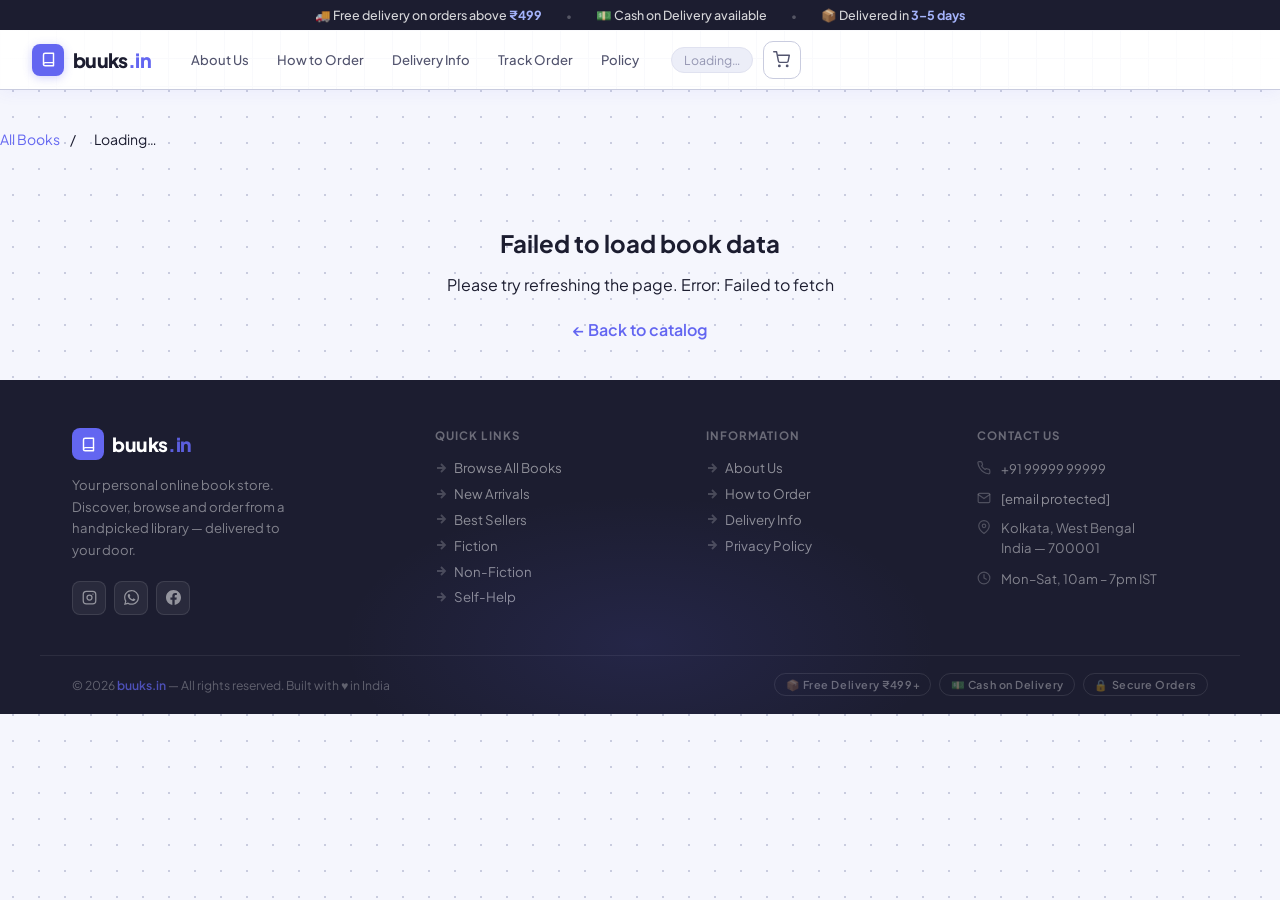
==== commit eedc6a38: "Update product.html" ====
--- a/product.html
+++ b/product.html
@@ -91,6 +91,7 @@
     <a href="pages/about.html" class="nav-link">About Us</a>
     <a href="pages/hOrder.html" class="nav-link">How to Order</a>
     <a href="pages/delivery.html" class="nav-link">Delivery Info</a>
+    <a href="pages/track.html" class="nav-link">Track Order</a>
     <a href="pages/pPolicy.html" class="nav-link">Policy</a>
   </nav>
   <div class="top-search" style="display:none;">
@@ -228,19 +229,19 @@
     <div>
       <div class="foot-col-title">Information</div>
       <div class="foot-links">
-        <a href="/pages/about.html" class="foot-link">
+        <a href="pages/about.html" class="foot-link">
           <svg width="12" height="12" viewBox="0 0 12 12" fill="none" stroke="currentColor" stroke-width="1.8"><path d="M2 6h8M6 2l4 4-4 4"/></svg>
           About Us
         </a>
-        <a href="/pages/hOrder.html" class="foot-link">
+        <a href="pages/hOrder.html" class="foot-link">
           <svg width="12" height="12" viewBox="0 0 12 12" fill="none" stroke="currentColor" stroke-width="1.8"><path d="M2 6h8M6 2l4 4-4 4"/></svg>
           How to Order
         </a>
-        <a href="/pages/delivery.html" class="foot-link">
+        <a href="pages/delivery.html" class="foot-link">
           <svg width="12" height="12" viewBox="0 0 12 12" fill="none" stroke="currentColor" stroke-width="1.8"><path d="M2 6h8M6 2l4 4-4 4"/></svg>
           Delivery Info
         </a>
-        <a href="/pages/pPolicy.html" class="foot-link">
+        <a href="pages/pPolicy.html" class="foot-link">
           <svg width="12" height="12" viewBox="0 0 12 12" fill="none" stroke="currentColor" stroke-width="1.8"><path d="M2 6h8M6 2l4 4-4 4"/></svg>
           Privacy Policy
         </a>
@@ -356,4 +357,4 @@
 
 <script src="product-script.js"></script>
 </body>
-</html>+</html>
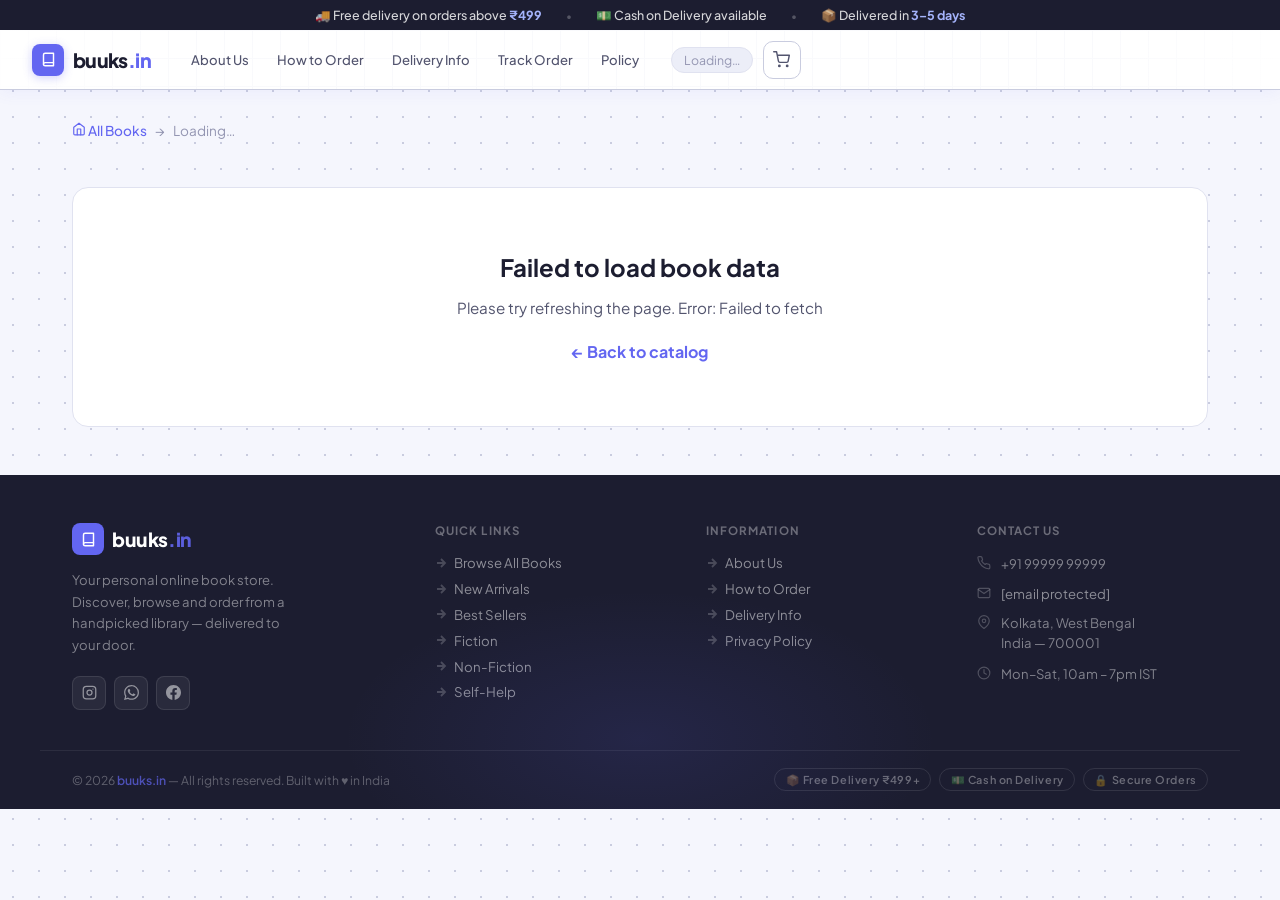
==== commit 01238a3c: "Update product.html" ====
--- a/product.html
+++ b/product.html
@@ -18,53 +18,568 @@
 <link href="https://fonts.googleapis.com/css2?family=Plus+Jakarta+Sans:wght@300;400;500;600;700;800&display=swap" rel="stylesheet"/>
 <link rel="stylesheet" href="styles.css">
 <style>
-.product-hero { display: grid; grid-template-columns: 1fr 1fr; gap: 48px; margin: 60px 0; align-items: start; }
-.product-cover-box { position: relative; }
-.product-cover { width: 100%; aspect-ratio: 3/4; background: var(--bg-card); border-radius: 12px; overflow: hidden; display: flex; align-items: center; justify-content: center; }
-.product-cover img { width: 100%; height: 100%; object-fit: cover; }
-.product-info h1 { font-size: 32px; font-weight: 700; margin-bottom: 8px; line-height: 1.2; }
-.product-author { font-size: 18px; color: var(--text-secondary); margin-bottom: 24px; }
-.product-meta { display: flex; gap: 24px; margin-bottom: 32px; padding: 20px 0; border-top: 1px solid var(--border); border-bottom: 1px solid var(--border); flex-wrap: wrap; }
-.pmeta-item { }
-.pmeta-label { font-size: 12px; color: var(--text-tertiary); text-transform: uppercase; letter-spacing: 0.5px; margin-bottom: 4px; }
-.pmeta-val { font-size: 15px; font-weight: 500; }
-.product-desc { margin: 32px 0; line-height: 1.8; color: var(--text-primary); max-height: 400px; overflow-y: auto; padding-right: 12px; }
-.product-desc-label { font-size: 12px; text-transform: uppercase; letter-spacing: 0.5px; color: var(--text-tertiary); margin-bottom: 12px; }
-.product-desc::-webkit-scrollbar { width: 6px; }
-.product-desc::-webkit-scrollbar-track { background: var(--bg-secondary); border-radius: 4px; }
-.product-desc::-webkit-scrollbar-thumb { background: var(--border); border-radius: 4px; }
-.product-desc::-webkit-scrollbar-thumb:hover { background: var(--text-tertiary); }
-.product-price { font-size: 28px; font-weight: 700; margin: 32px 0; }
-.product-actions { display: flex; gap: 12px; margin: 32px 0; }
-.product-actions button { flex: 1; padding: 16px 24px; border: none; border-radius: 8px; font-size: 15px; font-weight: 600; cursor: pointer; transition: all 0.2s; }
-.btn-add-cart { background: var(--accent); color: white; }
-.btn-add-cart:hover:not(:disabled) { opacity: 0.9; }
-.btn-add-cart.in-cart { background: #10b981; color: white; }
-.btn-add-cart:disabled { opacity: 0.5; cursor: not-allowed; }
-.btn-order { background: white; color: var(--accent); border: 2px solid var(--accent); }
-.btn-order:hover:not(:disabled) { background: var(--accent); color: white; }
-.status-badge { display: inline-block; padding: 6px 12px; border-radius: 6px; font-size: 13px; font-weight: 500; margin-bottom: 24px; }
-.status-badge.in-stock { background: #EAFCE8; color: #0B7E3A; }
-.status-badge.sold-out { background: #FCE8E8; color: #A32D2D; }
-.breadcrumb-nav { margin: 40px 0; font-size: 14px; }
-.breadcrumb-nav a { color: var(--accent); text-decoration: none; }
-.breadcrumb-nav a:hover { text-decoration: underline; }
-.breadcrumb-nav span { color: var(--text-secondary); margin: 0 8px; }
-.related-books { margin: 80px 0; }
-.related-books h2 { font-size: 24px; font-weight: 700; margin-bottom: 32px; }
-.related-grid { display: grid; grid-template-columns: repeat(auto-fill, minmax(180px, 1fr)); gap: 24px; }
-.error-box { padding: 40px; text-align: center; }
-.error-box h2 { font-size: 24px; margin-bottom: 16px; }
-.error-box p { color: var(--text-secondary); margin-bottom: 24px; }
-.error-box a { color: var(--accent); text-decoration: none; font-weight: 600; }
-.loading-state { padding: 60px 20px; text-align: center; }
-.loading-state p { color: var(--text-secondary); }
+/* ═══════════════════════════════════════════════════════
+   PRODUCT PAGE REDESIGN - PREMIUM BOOK STORE AESTHETIC
+   ═══════════════════════════════════════════════════════ */
+
+.container {
+  max-width: 1200px;
+  margin: 0 auto;
+  padding: 0 2rem;
+}
+
+/* ──── BREADCRUMB ──── */
+.breadcrumb-nav {
+  margin: 2rem 0 1rem;
+  font-size: 0.85rem;
+  display: flex;
+  align-items: center;
+  gap: 0.5rem;
+}
+
+.breadcrumb-nav a {
+  color: var(--accent);
+  text-decoration: none;
+  font-weight: 500;
+  transition: all 0.2s;
+}
+
+.breadcrumb-nav a:hover {
+  color: var(--accent-h);
+}
+
+.breadcrumb-nav span {
+  color: var(--text3);
+}
+
+/* ──── PRODUCT HERO ──── */
+.product-hero {
+  display: grid;
+  grid-template-columns: 420px 1fr;
+  gap: 4rem;
+  margin: 2rem 0 4rem;
+  align-items: start;
+}
+
+/* Book Cover Section */
+.product-cover-box {
+  position: sticky;
+  top: 80px;
+}
+
+.product-cover {
+  width: 100%;
+  aspect-ratio: 3/4;
+  background: linear-gradient(145deg, var(--surface), #e4e6f5);
+  border-radius: var(--r-lg);
+  overflow: hidden;
+  box-shadow: var(--sh-lg);
+  position: relative;
+  transition: transform 0.3s ease, box-shadow 0.3s ease;
+}
+
+.product-cover:hover {
+  transform: translateY(-8px);
+  box-shadow: 0 20px 60px rgba(28,29,48,0.18);
+}
+
+.product-cover img {
+  width: 100%;
+  height: 100%;
+  object-fit: cover;
+}
+
+.product-cover-ph {
+  display: flex;
+  flex-direction: column;
+  align-items: center;
+  justify-content: center;
+  height: 100%;
+  padding: 2rem;
+  text-align: center;
+  gap: 1rem;
+}
+
+.product-cover-ph svg {
+  opacity: 0.3;
+  width: 64px;
+  height: 64px;
+}
+
+.product-cover-ph p {
+  font-size: 0.95rem;
+  font-weight: 600;
+  color: var(--text2);
+  line-height: 1.4;
+}
+
+/* Product Info Section */
+.product-info {
+  background: var(--white);
+  border-radius: var(--r-lg);
+  padding: 2.5rem;
+  border: 1px solid var(--border);
+  box-shadow: var(--sh-sm);
+}
+
+.status-badge {
+  display: inline-flex;
+  align-items: center;
+  gap: 0.5rem;
+  padding: 0.5rem 1rem;
+  border-radius: 20px;
+  font-size: 0.8rem;
+  font-weight: 700;
+  letter-spacing: 0.03em;
+  text-transform: uppercase;
+  margin-bottom: 1.5rem;
+}
+
+.status-badge::before {
+  content: '';
+  width: 8px;
+  height: 8px;
+  border-radius: 50%;
+  background: currentColor;
+}
+
+.status-badge.in-stock {
+  background: var(--green-bg);
+  color: var(--green);
+}
+
+.status-badge.sold-out {
+  background: var(--red-bg);
+  color: var(--red);
+}
+
+.product-info h1 {
+  font-size: 2.2rem;
+  font-weight: 800;
+  margin-bottom: 0.75rem;
+  line-height: 1.2;
+  letter-spacing: -0.02em;
+  color: var(--text);
+}
+
+.product-author {
+  font-size: 1.15rem;
+  color: var(--text2);
+  margin-bottom: 1.75rem;
+  font-weight: 500;
+}
+
+.product-author::before {
+  content: 'by ';
+  opacity: 0.7;
+}
+
+/* Meta Information Grid */
+.product-meta {
+  display: grid;
+  grid-template-columns: repeat(auto-fit, minmax(140px, 1fr));
+  gap: 1.25rem;
+  margin: 2rem 0;
+  padding: 1.75rem 0;
+  border-top: 2px solid var(--border);
+  border-bottom: 2px solid var(--border);
+}
+
+.pmeta-item {
+  display: flex;
+  flex-direction: column;
+  gap: 0.4rem;
+}
+
+.pmeta-label {
+  font-size: 0.7rem;
+  color: var(--text3);
+  text-transform: uppercase;
+  letter-spacing: 0.08em;
+  font-weight: 700;
+}
+
+.pmeta-val {
+  font-size: 0.95rem;
+  font-weight: 600;
+  color: var(--text);
+}
+
+/* Description Section */
+.product-desc {
+  margin: 2rem 0;
+  position: relative;
+}
+
+.product-desc-label {
+  font-size: 0.75rem;
+  text-transform: uppercase;
+  letter-spacing: 0.08em;
+  color: var(--text3);
+  font-weight: 700;
+  margin-bottom: 1rem;
+  display: flex;
+  align-items: center;
+  gap: 0.5rem;
+}
+
+.product-desc-label::before {
+  content: '';
+  width: 4px;
+  height: 16px;
+  background: var(--accent);
+  border-radius: 2px;
+}
+
+.product-desc-content {
+  line-height: 1.8;
+  color: var(--text);
+  font-size: 0.95rem;
+  max-height: 400px;
+  overflow-y: auto;
+  padding-right: 1rem;
+}
+
+.product-desc-content::-webkit-scrollbar {
+  width: 6px;
+}
+
+.product-desc-content::-webkit-scrollbar-track {
+  background: var(--surface);
+  border-radius: 4px;
+}
+
+.product-desc-content::-webkit-scrollbar-thumb {
+  background: var(--border2);
+  border-radius: 4px;
+}
+
+.product-desc-content::-webkit-scrollbar-thumb:hover {
+  background: var(--accent);
+}
+
+.product-desc-content h1,
+.product-desc-content h2,
+.product-desc-content h3 {
+  font-weight: 700;
+  color: var(--text);
+  margin-top: 1.5rem;
+  margin-bottom: 0.75rem;
+}
+
+.product-desc-content h1 { font-size: 1.5rem; }
+.product-desc-content h2 { font-size: 1.3rem; }
+.product-desc-content h3 { font-size: 1.1rem; }
+
+.product-desc-content p {
+  margin-bottom: 1rem;
+}
+
+.product-desc-content strong {
+  font-weight: 700;
+  color: var(--text);
+}
+
+.product-desc-content em {
+  font-style: italic;
+}
+
+.product-desc-content ul {
+  margin: 1rem 0 1rem 1.5rem;
+  list-style: disc;
+}
+
+.product-desc-content li {
+  margin-bottom: 0.5rem;
+}
+
+/* Price Section */
+.product-price {
+  font-size: 2.5rem;
+  font-weight: 800;
+  color: var(--accent);
+  margin: 2rem 0 1.5rem;
+  letter-spacing: -0.03em;
+}
+
+/* Action Buttons */
+.product-actions {
+  display: flex;
+  gap: 1rem;
+  margin: 2rem 0 1.5rem;
+}
+
+.product-actions button {
+  flex: 1;
+  padding: 1.1rem 1.5rem;
+  border: none;
+  border-radius: 12px;
+  font-size: 0.95rem;
+  font-weight: 700;
+  font-family: 'Plus Jakarta Sans', sans-serif;
+  cursor: pointer;
+  transition: all 0.2s;
+  display: flex;
+  align-items: center;
+  justify-content: center;
+  gap: 0.5rem;
+}
+
+.btn-add-cart {
+  background: var(--accent);
+  color: white;
+  box-shadow: 0 4px 14px rgba(99,102,241,0.25);
+}
+
+.btn-add-cart:hover:not(:disabled) {
+  background: var(--accent-h);
+  transform: translateY(-2px);
+  box-shadow: 0 6px 20px rgba(99,102,241,0.35);
+}
+
+.btn-add-cart:active:not(:disabled) {
+  transform: translateY(0);
+}
+
+.btn-add-cart.in-cart {
+  background: var(--green);
+  box-shadow: 0 4px 14px rgba(21,160,91,0.25);
+}
+
+.btn-add-cart:disabled {
+  opacity: 0.5;
+  cursor: not-allowed;
+  transform: none;
+}
+
+.btn-order {
+  background: var(--white);
+  color: var(--accent);
+  border: 2px solid var(--accent);
+}
+
+.btn-order:hover:not(:disabled) {
+  background: var(--accent-bg);
+  transform: translateY(-2px);
+}
+
+/* Back Link */
+.back-to-catalog {
+  margin-top: 2rem;
+  padding-top: 2rem;
+  border-top: 1px solid var(--border);
+}
+
+.back-to-catalog a {
+  display: inline-flex;
+  align-items: center;
+  gap: 0.5rem;
+  color: var(--accent);
+  text-decoration: none;
+  font-weight: 600;
+  font-size: 0.9rem;
+  transition: all 0.2s;
+}
+
+.back-to-catalog a:hover {
+  color: var(--accent-h);
+  gap: 0.7rem;
+}
+
+/* ──── RELATED BOOKS ──── */
+.related-books {
+  margin: 5rem 0;
+  padding: 3rem 0;
+  border-top: 2px solid var(--border);
+}
+
+.related-books h2 {
+  font-size: 1.8rem;
+  font-weight: 800;
+  margin-bottom: 2rem;
+  color: var(--text);
+  letter-spacing: -0.02em;
+}
+
+.related-grid {
+  display: grid;
+  grid-template-columns: repeat(auto-fill, minmax(160px, 1fr));
+  gap: 1.5rem;
+}
+
+.related-grid a {
+  text-decoration: none;
+  color: inherit;
+  display: block;
+  transition: transform 0.3s ease;
+}
+
+.related-grid a:hover {
+  transform: translateY(-4px);
+}
+
+.related-grid a > div {
+  cursor: pointer;
+}
+
+.related-grid .cover {
+  aspect-ratio: 3/4;
+  background: linear-gradient(145deg, var(--surface), #e4e6f5);
+  border-radius: var(--r);
+  overflow: hidden;
+  margin-bottom: 0.75rem;
+  box-shadow: var(--sh-sm);
+  transition: box-shadow 0.3s ease;
+}
+
+.related-grid a:hover .cover {
+  box-shadow: var(--sh-md);
+}
+
+.related-grid img {
+  width: 100%;
+  height: 100%;
+  object-fit: cover;
+}
+
+.related-grid .title {
+  font-weight: 600;
+  font-size: 0.85rem;
+  line-height: 1.3;
+  margin-bottom: 0.3rem;
+  color: var(--text);
+}
+
+.related-grid .author {
+  font-size: 0.75rem;
+  color: var(--text2);
+  margin-bottom: 0.5rem;
+}
+
+.related-grid .price {
+  font-weight: 700;
+  font-size: 0.9rem;
+  color: var(--accent);
+}
+
+/* ──── ERROR & LOADING STATES ──── */
+.error-box {
+  padding: 4rem 2rem;
+  text-align: center;
+  background: var(--white);
+  border-radius: var(--r-lg);
+  border: 1px solid var(--border);
+  margin: 3rem 0;
+}
+
+.error-box h2 {
+  font-size: 1.5rem;
+  font-weight: 700;
+  margin-bottom: 1rem;
+  color: var(--text);
+}
+
+.error-box p {
+  color: var(--text2);
+  margin-bottom: 1.5rem;
+  font-size: 0.95rem;
+}
+
+.error-box a {
+  display: inline-flex;
+  align-items: center;
+  gap: 0.5rem;
+  color: var(--accent);
+  text-decoration: none;
+  font-weight: 700;
+  transition: all 0.2s;
+}
+
+.error-box a:hover {
+  color: var(--accent-h);
+}
+
+.loading-state {
+  padding: 5rem 2rem;
+  text-align: center;
+}
+
+.loading-state p {
+  color: var(--text2);
+  font-size: 0.95rem;
+}
+
+/* ──── RESPONSIVE DESIGN ──── */
+@media (max-width: 968px) {
+  .product-hero {
+    grid-template-columns: 1fr;
+    gap: 2.5rem;
+  }
+  
+  .product-cover-box {
+    position: relative;
+    max-width: 400px;
+    margin: 0 auto;
+  }
+}
+
 @media (max-width: 768px) {
-  .product-hero { grid-template-columns: 1fr; gap: 32px; }
-  .product-info h1 { font-size: 24px; }
-  .product-meta { gap: 16px; }
-  .product-actions { flex-direction: column; }
-  .related-grid { grid-template-columns: repeat(auto-fill, minmax(140px, 1fr)); }
+  .container {
+    padding: 0 1rem;
+  }
+  
+  .product-info {
+    padding: 2rem 1.5rem;
+  }
+  
+  .product-info h1 {
+    font-size: 1.75rem;
+  }
+  
+  .product-author {
+    font-size: 1rem;
+  }
+  
+  .product-meta {
+    grid-template-columns: repeat(2, 1fr);
+    gap: 1rem;
+    padding: 1.5rem 0;
+  }
+  
+  .product-price {
+    font-size: 2rem;
+  }
+  
+  .product-actions {
+    flex-direction: column;
+  }
+  
+  .related-grid {
+    grid-template-columns: repeat(auto-fill, minmax(130px, 1fr));
+    gap: 1rem;
+  }
+}
+
+@media (max-width: 480px) {
+  .product-info h1 {
+    font-size: 1.5rem;
+  }
+  
+  .product-price {
+    font-size: 1.75rem;
+  }
+  
+  .product-meta {
+    grid-template-columns: 1fr;
+  }
+  
+  .related-books {
+    margin: 3rem 0;
+  }
+  
+  .related-books h2 {
+    font-size: 1.4rem;
+  }
 }
 </style>
 </head>
@@ -100,6 +615,11 @@
   </div>
   <div class="topbar-right">
     <div class="top-count" id="topCount">Loading…</div>
+    <button class="mobile-menu-btn" id="mobileMenuBtn" title="Menu">
+      <span></span>
+      <span></span>
+      <span></span>
+    </button>
     <button class="cart-btn" id="cartBtn" title="View Cart">
       <svg width="17" height="17" viewBox="0 0 24 24" fill="none" stroke="currentColor" stroke-width="2" stroke-linecap="round" stroke-linejoin="round"><circle cx="9" cy="21" r="1"/><circle cx="20" cy="21" r="1"/><path d="M1 1h4l2.68 13.39a2 2 0 0 0 2 1.61h9.72a2 2 0 0 0 2-1.61L23 6H6"/></svg>
       <div class="cart-count" id="cartCount">0</div>
@@ -107,11 +627,23 @@
   </div>
 </header>
 
+<!-- ══ MOBILE NAV ══ -->
+<nav class="mobile-nav" id="mobileNav">
+  <a href="pages/about.html">About Us</a>
+  <a href="pages/hOrder.html">How to Order</a>
+  <a href="pages/delivery.html">Delivery Info</a>
+  <a href="pages/track.html">Track Order</a>
+  <a href="pages/pPolicy.html">Policy</a>
+</nav>
+
 <!-- BREADCRUMB -->
 <div class="container">
   <div class="breadcrumb-nav">
-    <a href="index.html">All Books</a>
-    <span>/</span>
+    <a href="index.html">
+      <svg width="14" height="14" viewBox="0 0 24 24" fill="none" stroke="currentColor" stroke-width="2" stroke-linecap="round" stroke-linejoin="round"><path d="M3 9l9-7 9 7v11a2 2 0 0 1-2 2H5a2 2 0 0 1-2-2z"/><polyline points="9 22 9 12 15 12 15 22"/></svg>
+      All Books
+    </a>
+    <span>→</span>
     <span id="breadcrumbTitle">Loading…</span>
   </div>
 </div>
@@ -120,6 +652,7 @@
 <main class="container">
   <div id="productContent">
     <div class="loading-state">
+      <div class="spinner" style="margin: 0 auto 1rem; width: 40px; height: 40px;"></div>
       <p>Loading book details…</p>
     </div>
   </div>
--- a/styles.css
+++ b/styles.css
@@ -150,9 +150,38 @@
 }
 .cart-count.show{display:flex}
 
+/* Mobile Menu Button */
+.mobile-menu-btn{
+  display:none;width:36px;height:36px;
+  border:1.5px solid var(--border2);background:var(--white);border-radius:8px;
+  cursor:pointer;flex-direction:column;justify-content:center;align-items:center;gap:5px;
+  padding:0;transition:all 0.2s;flex-shrink:0;z-index:1;
+}
+.mobile-menu-btn span{
+  width:18px;height:2px;background:var(--text);border-radius:1px;transition:all 0.3s;
+}
+.mobile-menu-btn:hover{border-color:var(--accent)}
+.mobile-menu-btn.active span:nth-child(1){transform:rotate(45deg) translate(8px,8px)}
+.mobile-menu-btn.active span:nth-child(2){opacity:0}
+.mobile-menu-btn.active span:nth-child(3){transform:rotate(-45deg) translate(7px,-7px)}
+
+/* Mobile Nav */
+.mobile-nav{
+  display:none;position:absolute;top:60px;left:0;right:0;
+  background:var(--white);border-bottom:1px solid var(--border);z-index:200;
+  flex-direction:column;
+}
+.mobile-nav.open{display:flex}
+.mobile-nav a{
+  padding:1rem 1.5rem;color:var(--text2);text-decoration:none;
+  font-weight:500;border-bottom:1px solid var(--border);transition:all 0.2s;
+}
+.mobile-nav a:hover{background:var(--surface);color:var(--accent)}
+
 /* mobile */
 @media(max-width:768px){
   .nav-links{display:none !important}
+  .mobile-menu-btn{display:flex}
   .topbar{padding:0 1rem;height:54px;gap:0.5rem}
   .top-count{display:none}
   .top-search{max-width:150px}
@@ -924,4 +953,4 @@
   .pagination-wrapper {
     gap: 0.3rem;
   }
-}+}
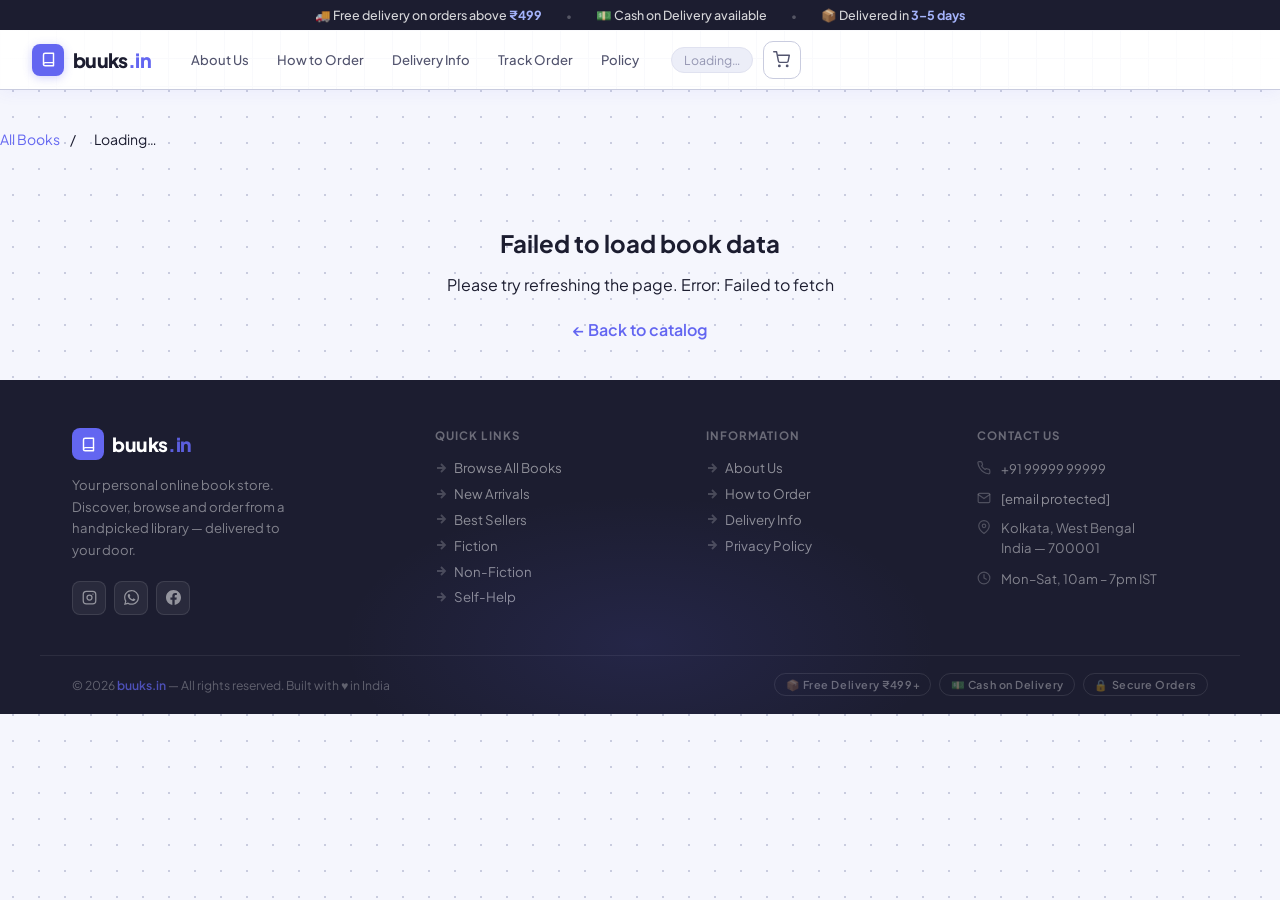
==== commit 21198389: "Update product.html" ====
--- a/product.html
+++ b/product.html
@@ -18,568 +18,53 @@
 <link href="https://fonts.googleapis.com/css2?family=Plus+Jakarta+Sans:wght@300;400;500;600;700;800&display=swap" rel="stylesheet"/>
 <link rel="stylesheet" href="styles.css">
 <style>
-/* ═══════════════════════════════════════════════════════
-   PRODUCT PAGE REDESIGN - PREMIUM BOOK STORE AESTHETIC
-   ═══════════════════════════════════════════════════════ */
-
-.container {
-  max-width: 1200px;
-  margin: 0 auto;
-  padding: 0 2rem;
-}
-
-/* ──── BREADCRUMB ──── */
-.breadcrumb-nav {
-  margin: 2rem 0 1rem;
-  font-size: 0.85rem;
-  display: flex;
-  align-items: center;
-  gap: 0.5rem;
-}
-
-.breadcrumb-nav a {
-  color: var(--accent);
-  text-decoration: none;
-  font-weight: 500;
-  transition: all 0.2s;
-}
-
-.breadcrumb-nav a:hover {
-  color: var(--accent-h);
-}
-
-.breadcrumb-nav span {
-  color: var(--text3);
-}
-
-/* ──── PRODUCT HERO ──── */
-.product-hero {
-  display: grid;
-  grid-template-columns: 420px 1fr;
-  gap: 4rem;
-  margin: 2rem 0 4rem;
-  align-items: start;
-}
-
-/* Book Cover Section */
-.product-cover-box {
-  position: sticky;
-  top: 80px;
-}
-
-.product-cover {
-  width: 100%;
-  aspect-ratio: 3/4;
-  background: linear-gradient(145deg, var(--surface), #e4e6f5);
-  border-radius: var(--r-lg);
-  overflow: hidden;
-  box-shadow: var(--sh-lg);
-  position: relative;
-  transition: transform 0.3s ease, box-shadow 0.3s ease;
-}
-
-.product-cover:hover {
-  transform: translateY(-8px);
-  box-shadow: 0 20px 60px rgba(28,29,48,0.18);
-}
-
-.product-cover img {
-  width: 100%;
-  height: 100%;
-  object-fit: cover;
-}
-
-.product-cover-ph {
-  display: flex;
-  flex-direction: column;
-  align-items: center;
-  justify-content: center;
-  height: 100%;
-  padding: 2rem;
-  text-align: center;
-  gap: 1rem;
-}
-
-.product-cover-ph svg {
-  opacity: 0.3;
-  width: 64px;
-  height: 64px;
-}
-
-.product-cover-ph p {
-  font-size: 0.95rem;
-  font-weight: 600;
-  color: var(--text2);
-  line-height: 1.4;
-}
-
-/* Product Info Section */
-.product-info {
-  background: var(--white);
-  border-radius: var(--r-lg);
-  padding: 2.5rem;
-  border: 1px solid var(--border);
-  box-shadow: var(--sh-sm);
-}
-
-.status-badge {
-  display: inline-flex;
-  align-items: center;
-  gap: 0.5rem;
-  padding: 0.5rem 1rem;
-  border-radius: 20px;
-  font-size: 0.8rem;
-  font-weight: 700;
-  letter-spacing: 0.03em;
-  text-transform: uppercase;
-  margin-bottom: 1.5rem;
-}
-
-.status-badge::before {
-  content: '';
-  width: 8px;
-  height: 8px;
-  border-radius: 50%;
-  background: currentColor;
-}
-
-.status-badge.in-stock {
-  background: var(--green-bg);
-  color: var(--green);
-}
-
-.status-badge.sold-out {
-  background: var(--red-bg);
-  color: var(--red);
-}
-
-.product-info h1 {
-  font-size: 2.2rem;
-  font-weight: 800;
-  margin-bottom: 0.75rem;
-  line-height: 1.2;
-  letter-spacing: -0.02em;
-  color: var(--text);
-}
-
-.product-author {
-  font-size: 1.15rem;
-  color: var(--text2);
-  margin-bottom: 1.75rem;
-  font-weight: 500;
-}
-
-.product-author::before {
-  content: 'by ';
-  opacity: 0.7;
-}
-
-/* Meta Information Grid */
-.product-meta {
-  display: grid;
-  grid-template-columns: repeat(auto-fit, minmax(140px, 1fr));
-  gap: 1.25rem;
-  margin: 2rem 0;
-  padding: 1.75rem 0;
-  border-top: 2px solid var(--border);
-  border-bottom: 2px solid var(--border);
-}
-
-.pmeta-item {
-  display: flex;
-  flex-direction: column;
-  gap: 0.4rem;
-}
-
-.pmeta-label {
-  font-size: 0.7rem;
-  color: var(--text3);
-  text-transform: uppercase;
-  letter-spacing: 0.08em;
-  font-weight: 700;
-}
-
-.pmeta-val {
-  font-size: 0.95rem;
-  font-weight: 600;
-  color: var(--text);
-}
-
-/* Description Section */
-.product-desc {
-  margin: 2rem 0;
-  position: relative;
-}
-
-.product-desc-label {
-  font-size: 0.75rem;
-  text-transform: uppercase;
-  letter-spacing: 0.08em;
-  color: var(--text3);
-  font-weight: 700;
-  margin-bottom: 1rem;
-  display: flex;
-  align-items: center;
-  gap: 0.5rem;
-}
-
-.product-desc-label::before {
-  content: '';
-  width: 4px;
-  height: 16px;
-  background: var(--accent);
-  border-radius: 2px;
-}
-
-.product-desc-content {
-  line-height: 1.8;
-  color: var(--text);
-  font-size: 0.95rem;
-  max-height: 400px;
-  overflow-y: auto;
-  padding-right: 1rem;
-}
-
-.product-desc-content::-webkit-scrollbar {
-  width: 6px;
-}
-
-.product-desc-content::-webkit-scrollbar-track {
-  background: var(--surface);
-  border-radius: 4px;
-}
-
-.product-desc-content::-webkit-scrollbar-thumb {
-  background: var(--border2);
-  border-radius: 4px;
-}
-
-.product-desc-content::-webkit-scrollbar-thumb:hover {
-  background: var(--accent);
-}
-
-.product-desc-content h1,
-.product-desc-content h2,
-.product-desc-content h3 {
-  font-weight: 700;
-  color: var(--text);
-  margin-top: 1.5rem;
-  margin-bottom: 0.75rem;
-}
-
-.product-desc-content h1 { font-size: 1.5rem; }
-.product-desc-content h2 { font-size: 1.3rem; }
-.product-desc-content h3 { font-size: 1.1rem; }
-
-.product-desc-content p {
-  margin-bottom: 1rem;
-}
-
-.product-desc-content strong {
-  font-weight: 700;
-  color: var(--text);
-}
-
-.product-desc-content em {
-  font-style: italic;
-}
-
-.product-desc-content ul {
-  margin: 1rem 0 1rem 1.5rem;
-  list-style: disc;
-}
-
-.product-desc-content li {
-  margin-bottom: 0.5rem;
-}
-
-/* Price Section */
-.product-price {
-  font-size: 2.5rem;
-  font-weight: 800;
-  color: var(--accent);
-  margin: 2rem 0 1.5rem;
-  letter-spacing: -0.03em;
-}
-
-/* Action Buttons */
-.product-actions {
-  display: flex;
-  gap: 1rem;
-  margin: 2rem 0 1.5rem;
-}
-
-.product-actions button {
-  flex: 1;
-  padding: 1.1rem 1.5rem;
-  border: none;
-  border-radius: 12px;
-  font-size: 0.95rem;
-  font-weight: 700;
-  font-family: 'Plus Jakarta Sans', sans-serif;
-  cursor: pointer;
-  transition: all 0.2s;
-  display: flex;
-  align-items: center;
-  justify-content: center;
-  gap: 0.5rem;
-}
-
-.btn-add-cart {
-  background: var(--accent);
-  color: white;
-  box-shadow: 0 4px 14px rgba(99,102,241,0.25);
-}
-
-.btn-add-cart:hover:not(:disabled) {
-  background: var(--accent-h);
-  transform: translateY(-2px);
-  box-shadow: 0 6px 20px rgba(99,102,241,0.35);
-}
-
-.btn-add-cart:active:not(:disabled) {
-  transform: translateY(0);
-}
-
-.btn-add-cart.in-cart {
-  background: var(--green);
-  box-shadow: 0 4px 14px rgba(21,160,91,0.25);
-}
-
-.btn-add-cart:disabled {
-  opacity: 0.5;
-  cursor: not-allowed;
-  transform: none;
-}
-
-.btn-order {
-  background: var(--white);
-  color: var(--accent);
-  border: 2px solid var(--accent);
-}
-
-.btn-order:hover:not(:disabled) {
-  background: var(--accent-bg);
-  transform: translateY(-2px);
-}
-
-/* Back Link */
-.back-to-catalog {
-  margin-top: 2rem;
-  padding-top: 2rem;
-  border-top: 1px solid var(--border);
-}
-
-.back-to-catalog a {
-  display: inline-flex;
-  align-items: center;
-  gap: 0.5rem;
-  color: var(--accent);
-  text-decoration: none;
-  font-weight: 600;
-  font-size: 0.9rem;
-  transition: all 0.2s;
-}
-
-.back-to-catalog a:hover {
-  color: var(--accent-h);
-  gap: 0.7rem;
-}
-
-/* ──── RELATED BOOKS ──── */
-.related-books {
-  margin: 5rem 0;
-  padding: 3rem 0;
-  border-top: 2px solid var(--border);
-}
-
-.related-books h2 {
-  font-size: 1.8rem;
-  font-weight: 800;
-  margin-bottom: 2rem;
-  color: var(--text);
-  letter-spacing: -0.02em;
-}
-
-.related-grid {
-  display: grid;
-  grid-template-columns: repeat(auto-fill, minmax(160px, 1fr));
-  gap: 1.5rem;
-}
-
-.related-grid a {
-  text-decoration: none;
-  color: inherit;
-  display: block;
-  transition: transform 0.3s ease;
-}
-
-.related-grid a:hover {
-  transform: translateY(-4px);
-}
-
-.related-grid a > div {
-  cursor: pointer;
-}
-
-.related-grid .cover {
-  aspect-ratio: 3/4;
-  background: linear-gradient(145deg, var(--surface), #e4e6f5);
-  border-radius: var(--r);
-  overflow: hidden;
-  margin-bottom: 0.75rem;
-  box-shadow: var(--sh-sm);
-  transition: box-shadow 0.3s ease;
-}
-
-.related-grid a:hover .cover {
-  box-shadow: var(--sh-md);
-}
-
-.related-grid img {
-  width: 100%;
-  height: 100%;
-  object-fit: cover;
-}
-
-.related-grid .title {
-  font-weight: 600;
-  font-size: 0.85rem;
-  line-height: 1.3;
-  margin-bottom: 0.3rem;
-  color: var(--text);
-}
-
-.related-grid .author {
-  font-size: 0.75rem;
-  color: var(--text2);
-  margin-bottom: 0.5rem;
-}
-
-.related-grid .price {
-  font-weight: 700;
-  font-size: 0.9rem;
-  color: var(--accent);
-}
-
-/* ──── ERROR & LOADING STATES ──── */
-.error-box {
-  padding: 4rem 2rem;
-  text-align: center;
-  background: var(--white);
-  border-radius: var(--r-lg);
-  border: 1px solid var(--border);
-  margin: 3rem 0;
-}
-
-.error-box h2 {
-  font-size: 1.5rem;
-  font-weight: 700;
-  margin-bottom: 1rem;
-  color: var(--text);
-}
-
-.error-box p {
-  color: var(--text2);
-  margin-bottom: 1.5rem;
-  font-size: 0.95rem;
-}
-
-.error-box a {
-  display: inline-flex;
-  align-items: center;
-  gap: 0.5rem;
-  color: var(--accent);
-  text-decoration: none;
-  font-weight: 700;
-  transition: all 0.2s;
-}
-
-.error-box a:hover {
-  color: var(--accent-h);
-}
-
-.loading-state {
-  padding: 5rem 2rem;
-  text-align: center;
-}
-
-.loading-state p {
-  color: var(--text2);
-  font-size: 0.95rem;
-}
-
-/* ──── RESPONSIVE DESIGN ──── */
-@media (max-width: 968px) {
-  .product-hero {
-    grid-template-columns: 1fr;
-    gap: 2.5rem;
-  }
-  
-  .product-cover-box {
-    position: relative;
-    max-width: 400px;
-    margin: 0 auto;
-  }
-}
-
+.product-hero { display: grid; grid-template-columns: 1fr 1fr; gap: 48px; margin: 60px 0; align-items: start; }
+.product-cover-box { position: relative; }
+.product-cover { width: 100%; aspect-ratio: 3/4; background: var(--bg-card); border-radius: 12px; overflow: hidden; display: flex; align-items: center; justify-content: center; position: relative; }
+.product-cover img { width: 100%; height: 100%; object-fit: cover; transition: opacity 0.2s ease; }
+.product-info h1 { font-size: 32px; font-weight: 700; margin-bottom: 8px; line-height: 1.2; }
+.product-author { font-size: 18px; color: var(--text-secondary); margin-bottom: 24px; }
+.product-meta { display: flex; gap: 24px; margin-bottom: 32px; padding: 20px 0; border-top: 1px solid var(--border); border-bottom: 1px solid var(--border); flex-wrap: wrap; }
+.pmeta-item { }
+.pmeta-label { font-size: 12px; color: var(--text-tertiary); text-transform: uppercase; letter-spacing: 0.5px; margin-bottom: 4px; }
+.pmeta-val { font-size: 15px; font-weight: 500; }
+.product-desc { margin: 32px 0; line-height: 1.8; color: var(--text-primary); max-height: 400px; overflow-y: auto; padding-right: 12px; }
+.product-desc-label { font-size: 12px; text-transform: uppercase; letter-spacing: 0.5px; color: var(--text-tertiary); margin-bottom: 12px; }
+.product-desc::-webkit-scrollbar { width: 6px; }
+.product-desc::-webkit-scrollbar-track { background: var(--bg-secondary); border-radius: 4px; }
+.product-desc::-webkit-scrollbar-thumb { background: var(--border); border-radius: 4px; }
+.product-desc::-webkit-scrollbar-thumb:hover { background: var(--text-tertiary); }
+.product-price { font-size: 28px; font-weight: 700; margin: 32px 0; }
+.product-actions { display: flex; gap: 12px; margin: 32px 0; }
+.product-actions button { flex: 1; padding: 16px 24px; border: none; border-radius: 8px; font-size: 15px; font-weight: 600; cursor: pointer; transition: all 0.2s; }
+.btn-add-cart { background: var(--accent); color: white; }
+.btn-add-cart:hover:not(:disabled) { opacity: 0.9; }
+.btn-add-cart.in-cart { background: #10b981; color: white; }
+.btn-add-cart:disabled { opacity: 0.5; cursor: not-allowed; }
+.btn-order { background: white; color: var(--accent); border: 2px solid var(--accent); }
+.btn-order:hover:not(:disabled) { background: var(--accent); color: white; }
+.status-badge { display: inline-block; padding: 6px 12px; border-radius: 6px; font-size: 13px; font-weight: 500; margin-bottom: 24px; }
+.status-badge.in-stock { background: #EAFCE8; color: #0B7E3A; }
+.status-badge.sold-out { background: #FCE8E8; color: #A32D2D; }
+.breadcrumb-nav { margin: 40px 0; font-size: 14px; }
+.breadcrumb-nav a { color: var(--accent); text-decoration: none; }
+.breadcrumb-nav a:hover { text-decoration: underline; }
+.breadcrumb-nav span { color: var(--text-secondary); margin: 0 8px; }
+.related-books { margin: 80px 0; }
+.related-books h2 { font-size: 24px; font-weight: 700; margin-bottom: 32px; }
+.related-grid { display: grid; grid-template-columns: repeat(auto-fill, minmax(180px, 1fr)); gap: 24px; }
+.error-box { padding: 40px; text-align: center; }
+.error-box h2 { font-size: 24px; margin-bottom: 16px; }
+.error-box p { color: var(--text-secondary); margin-bottom: 24px; }
+.error-box a { color: var(--accent); text-decoration: none; font-weight: 600; }
+.loading-state { padding: 60px 20px; text-align: center; }
+.loading-state p { color: var(--text-secondary); }
 @media (max-width: 768px) {
-  .container {
-    padding: 0 1rem;
-  }
-  
-  .product-info {
-    padding: 2rem 1.5rem;
-  }
-  
-  .product-info h1 {
-    font-size: 1.75rem;
-  }
-  
-  .product-author {
-    font-size: 1rem;
-  }
-  
-  .product-meta {
-    grid-template-columns: repeat(2, 1fr);
-    gap: 1rem;
-    padding: 1.5rem 0;
-  }
-  
-  .product-price {
-    font-size: 2rem;
-  }
-  
-  .product-actions {
-    flex-direction: column;
-  }
-  
-  .related-grid {
-    grid-template-columns: repeat(auto-fill, minmax(130px, 1fr));
-    gap: 1rem;
-  }
-}
-
-@media (max-width: 480px) {
-  .product-info h1 {
-    font-size: 1.5rem;
-  }
-  
-  .product-price {
-    font-size: 1.75rem;
-  }
-  
-  .product-meta {
-    grid-template-columns: 1fr;
-  }
-  
-  .related-books {
-    margin: 3rem 0;
-  }
-  
-  .related-books h2 {
-    font-size: 1.4rem;
-  }
+  .product-hero { grid-template-columns: 1fr; gap: 32px; }
+  .product-info h1 { font-size: 24px; }
+  .product-meta { gap: 16px; }
+  .product-actions { flex-direction: column; }
+  .related-grid { grid-template-columns: repeat(auto-fill, minmax(140px, 1fr)); }
 }
 </style>
 </head>
@@ -639,11 +124,8 @@
 <!-- BREADCRUMB -->
 <div class="container">
   <div class="breadcrumb-nav">
-    <a href="index.html">
-      <svg width="14" height="14" viewBox="0 0 24 24" fill="none" stroke="currentColor" stroke-width="2" stroke-linecap="round" stroke-linejoin="round"><path d="M3 9l9-7 9 7v11a2 2 0 0 1-2 2H5a2 2 0 0 1-2-2z"/><polyline points="9 22 9 12 15 12 15 22"/></svg>
-      All Books
-    </a>
-    <span>→</span>
+    <a href="index.html">All Books</a>
+    <span>/</span>
     <span id="breadcrumbTitle">Loading…</span>
   </div>
 </div>
@@ -652,7 +134,6 @@
 <main class="container">
   <div id="productContent">
     <div class="loading-state">
-      <div class="spinner" style="margin: 0 auto 1rem; width: 40px; height: 40px;"></div>
       <p>Loading book details…</p>
     </div>
   </div>
